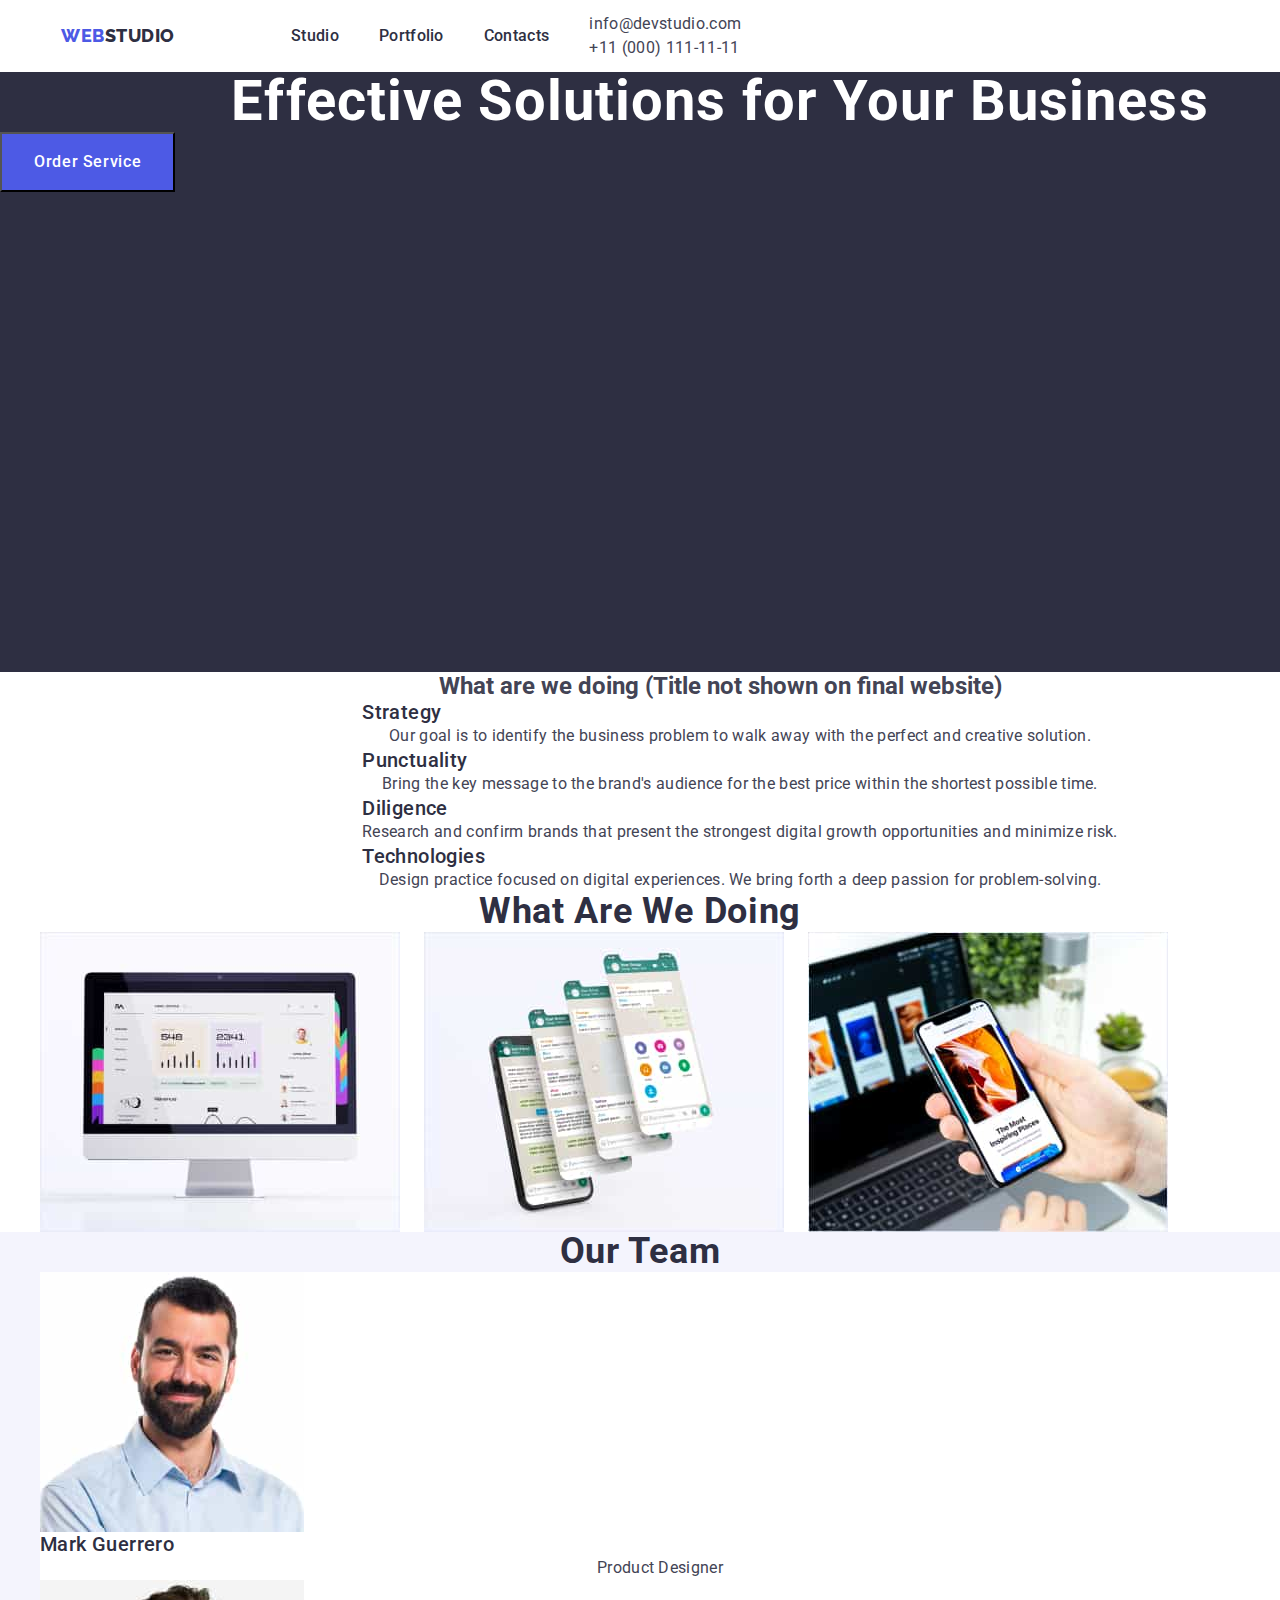
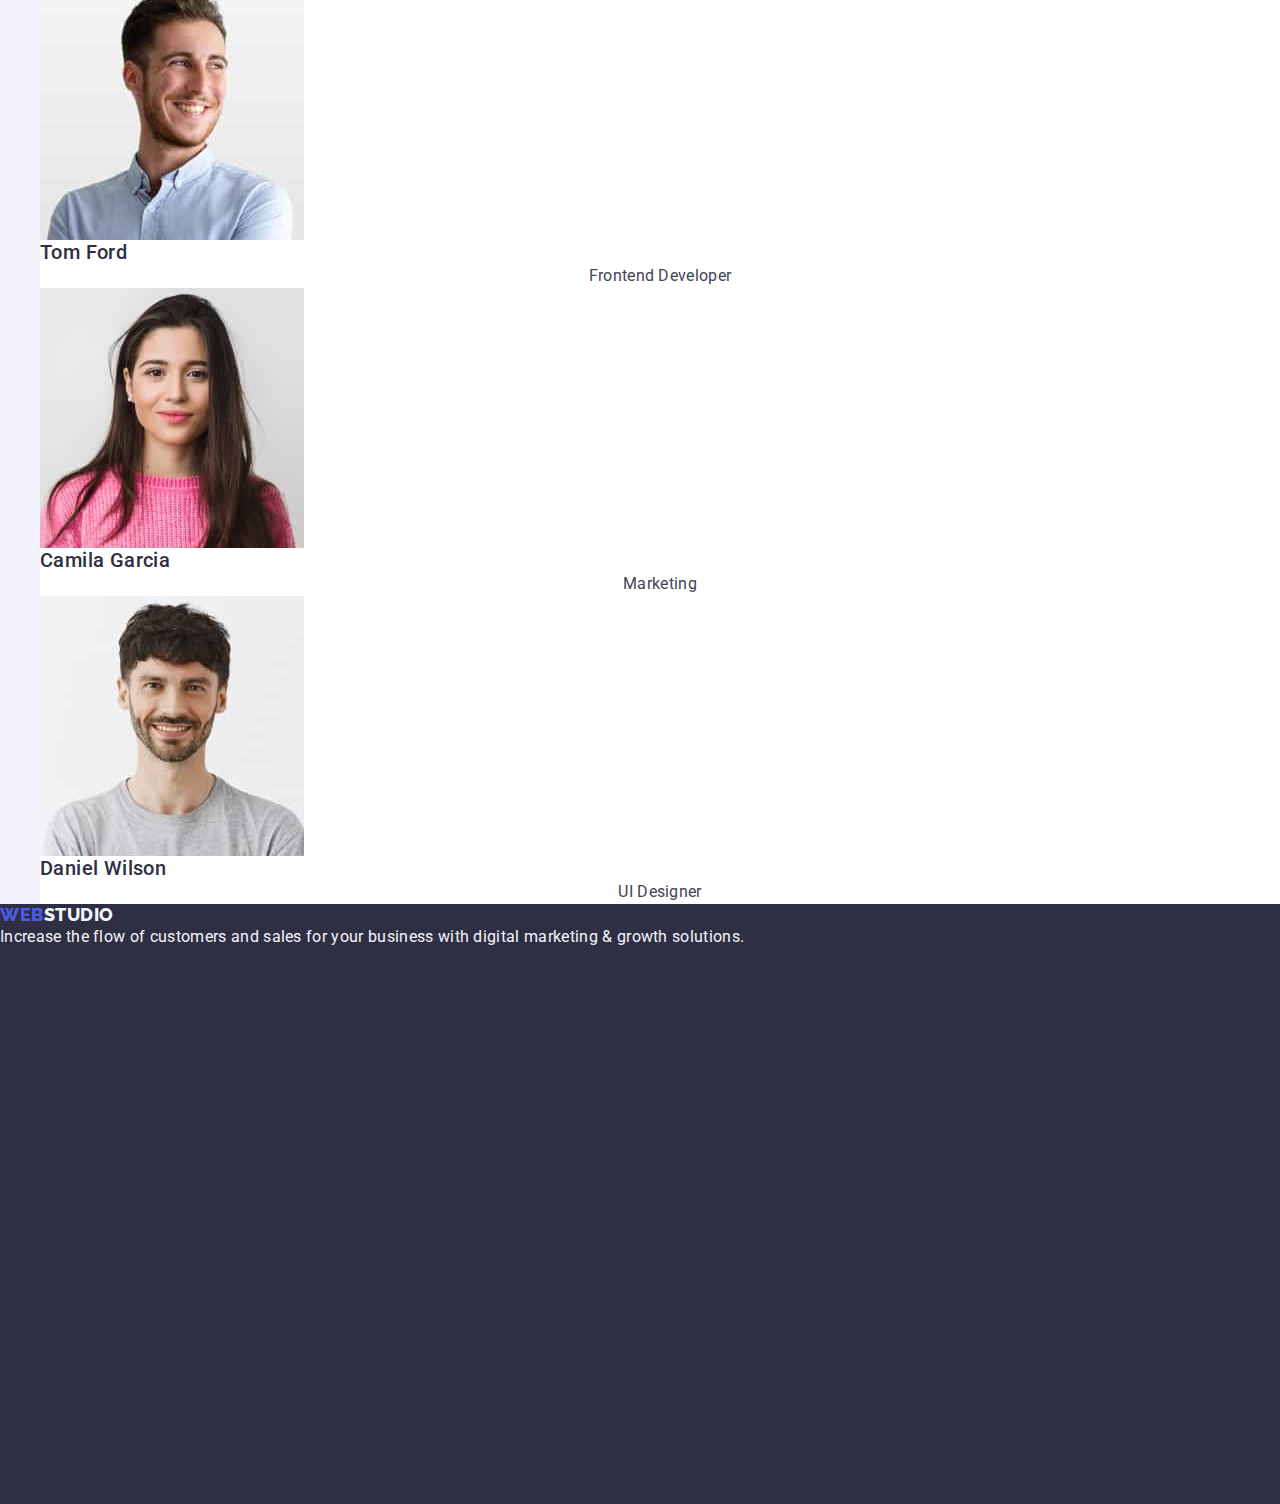
==== index.html @ 55b8918d "Var4" ====
<!DOCTYPE html>
<html lang="en">
  <head>
    <meta charset="UTF-8" />
    <meta name="viewport" content="width=device-width, initial-scale=1.0" />
    <link
      rel="stylesheet"
      href="https://cdnjs.cloudflare.com/ajax/libs/modern-normalize/2.0.0/modern-normalize.min.css"
      integrity="sha512-4xo8blKMVCiXpTaLzQSLSw3KFOVPWhm/TRtuPVc4WG6kUgjH6J03IBuG7JZPkcWMxJ5huwaBpOpnwYElP/m6wg=="
      crossorigin="anonymous"
      referrerpolicy="no-referrer"
    />
    <link rel="preconnect" href="https://fonts.googleapis.com" />
    <link rel="preconnect" href="https://fonts.gstatic.com" crossorigin />
    <link
      href="https://fonts.googleapis.com/css2?family=Raleway:wght@800&family=Roboto:wght@400;500&display=swap"
      rel="stylesheet"
    />
    <link rel="stylesheet" href="./css/styles.css" />
    <title>WebStudio</title>
  </head>

  <body>
    <!-- Header - Menu Nav-->
    <header class="header">
      <div class="nav-flex container">
        <nav class="list nav-header">
          <a href="" class="logo-first-colour link"
            >Web<span class="logo-second-colour-header">Studio</span>
          </a>
          <ul class="list menu-nav">
            <li>
              <a class="nav-header-ul link" href="./index.html">Studio</a>
            </li>
            <li>
              <a class="nav-header-ul link" href="./portfolio.html"
                >Portfolio</a
              >
            </li>
            <li><a class="nav-header-ul link" href="">Contacts</a></li>
          </ul>
        </nav>
        <address class="address">
          <ul class="list">
            <li>
              <a class="contacts link" href="mailto:info@devstudio.com"
                >info@devstudio.com</a
              >
            </li>
            <li>
              <a class="contacts link" href="tel:+110001111111"
                >+11 (000) 111-11-11</a
              >
            </li>
          </ul>
        </address>
      </div>
    </header>

    <!--Main-->
    <main>
      <!-- Section 1. Blue screen-->
      <section class="hero-section">
        <h1 class="hero-title">Effective Solutions for Your Business</h1>
        <button type="button" class="hero-button pointer">Order Service</button>
      </section>

      <!-- Section 2. Our strenghts-->
      <section class="our-strenghts-section">
        <h2 class>What are we doing (Title not shown on final website)</h2>
        <ul class="list">
          <li>
            <h3 class="images-title-index">Strategy</h3>
            <p class="images-text-index">
              Our goal is to identify the business problem to walk away with the
              perfect and creative solution.
            </p>
          </li>
          <li>
            <h3 class="images-title-index">Punctuality</h3>
            <p class="images-text-index">
              Bring the key message to the brand's audience for the best price
              within the shortest possible time.
            </p>
          </li>
          <li>
            <h3 class="images-title-index">Diligence</h3>
            <p class="images-text-index">
              Research and confirm brands that present the strongest digital
              growth opportunities and minimize risk.
            </p>
          </li>
          <li>
            <h3 class="images-title-index">Technologies</h3>
            <p class="images-text-index">
              Design practice focused on digital experiences. We bring forth a
              deep passion for problem-solving.
            </p>
          </li>
        </ul>
      </section>

      <!--Section 3. What are we doing -->
      <section>
        <h2 class="section-titles-index">What are we doing</h2>
        <ul class="list section-three-pictures">
          <li>
            <img
              src="./images/monitor.jpg"
              width="360"
              alt="Monitor"
              class="img"
            />
          </li>
          <li>
            <img
              src="./images/phone-screens.jpg"
              width="360"
              alt="Phone screens"
              class="img"
            />
          </li>
          <li>
            <img
              src="./images/phone-in-hand.jpg"
              width="360"
              alt="Computer & Phone in hand"
              class="img"
            />
          </li>
        </ul>
      </section>

      <!-- Section 4. Our Team-->
      <section class="section-four-background" id="Contacts">
        <h2 class="section-titles-index">Our Team</h2>
        <ul class="list section-four-pictures">
          <li class="section-four-pictures-background">
            <img
              src="./images/mark-guerrero.jpg"
              alt="Mark Guerrero foto"
              class="img"
            />
            <h3 class="images-title-index">Mark Guerrero</h3>
            <p class="images-text-index">Product Designer</p>
          </li>
          <li class="section-four-pictures-background">
            <img src="./images/tom-ford.jpg" alt="Tom Ford foto" class="img" />
            <h3 class="images-title-index">Tom Ford</h3>
            <p class="images-text-index">Frontend Developer</p>
          </li>
          <li class="section-four-pictures-background">
            <img
              src="./images/camila-garcia.jpg"
              alt="Camila Garcia foto"
              class="img"
            />
            <h3 class="images-title-index">Camila Garcia</h3>
            <p class="images-text-index">Marketing</p>
          </li>
          <li class="section-four-pictures-background">
            <img
              src="./images/daniel-wilson.jpg"
              alt="Daniel Wilson foto"
              class="img"
            />
            <h3 class="images-title-index">Daniel Wilson</h3>
            <p class="images-text-index">UI Designer</p>
          </li>
        </ul>
      </section>
    </main>
    <!--Footer-->
    <footer class="hero-section">
      <a class="logo-first-colour link" href="./index.html"
        >Web<span class="logo-second-colour-footer">Studio</span></a
      >
      <p class="footer-text">
        Increase the flow of customers and sales for your business with digital
        marketing & growth solutions.
      </p>
    </footer>
  </body>
</html>
---- css/styles.css ----
:root {
  --logo-blue-color: #4d5ae5;
  --logo-buttons-sectionfour-index-background-color: #f4f4fd;
  --text-site-colour: #2e2f42;
  --logo-titles-color: #2e2f42;
  --background-page-color: #ffffff;
  --address-text-color: #434455;
  --header-buttom-border: #e7e9fc;
}
/*settings for all elements*/

*,
*::before,
*::after {
  box-sizing: border-box;
}

* {
  margin: 0;
}

body {
  font-family: "Roboto", sans-serif;
  color: var(--address-text-color);
  background-color: var(--background-page-color);
}

/* CLASSES*/
/*Settings for Header */

.list {
  list-style: none;
}

.link {
  text-decoration: none;
}

.link:hover {
  color: #404bbf;
}
.link:focus {
  color: #404bbf;
}

.address {
  font-style: normal;
  display: flex;
  gap: 40px;
}

.nav-flex {
  display: flex;
  width: 1440px;
  height: 72px;
  align-items: center;
  justify-content: flex-start;
}

.cta {
}

.menu-nav {
  display: flex;
  gap: 40px;
}
.hero-section {
  background-color: var(--logo-titles-color);
  width: 1440px;
  height: 600px;
}

.hero-title {
  font-size: 56px;
  line-height: 1.07;
  text-align: center;
  letter-spacing: 1.12px;
  color: var(--background-page-color);
}

.hero-button {
  background-color: var(--logo-blue-color);
  padding: 16px 32px;
  font-weight: 500;
  font-size: 16px;
  line-height: 1.5;
  letter-spacing: 0.04em;
  color: var(--background-page-color);
  font-family: "Roboto", sans-serif;
}

.hero-button:hover,
.hero-button:focus {
  background-color: #404bbf;
}

/*.logo-first-color*/
.logo-first-colour {
  font-weight: 800;
  font-size: 18px;
  line-height: 1.17;
  letter-spacing: 0.54px;
  color: var(--logo-blue-color);
  font-family: "Raleway", sans-serif;
  text-transform: uppercase;
  margin-right: 76px;
}

.logo-second-colour-header {
  color: var(--logo-titles-color);
  font-size: 18px;
  font-style: "Raleway", sans-serif;
  line-height: 1.17;
  letter-spacing: 0.54px;
  text-transform: uppercase;
  font-weight: 800px;
  font-family: "Raleway", sans-serif;
}

.logo-second-colour-footer {
  color: var(--logo-buttons-sectionfour-index-background-color);
  font-size: 18px;
  font-style: "Raleway", sans-serif;
  line-height: 1.17;
  letter-spacing: 0.54px;
  text-transform: uppercase;
  font-weight: 800px;
}

.our-strenghts-section {
  display: flex;
  width: 1440px;
  height: 3200;
  flex-direction: column;
  justify-content: space-around;
  align-items: center;
}

.section-three-pictures {
  display: flex;
  gap: 24px;
}

.section-four-pictures {
  display: flex;
  flex-direction: column;
  justify-content: center;
}
/*Classes common to ALL the pages*/

.img {
  display: block;
}

.images-text {
  color: var(--address-text-color);
  font-size: 16px;
  font-style: normal;
  font-weight: 400;
  line-height: 1.5;
  letter-spacing: 0.32px;
}

.header {
  border-bottom: var(--header-buttom-border);
}

.container {
  width: 1158px;
  margin: 0 auto;
  padding: 0.15px;
}

.nav-header {
  display: flex;
  align-items: center;
}

.nav-header-ul {
  font-weight: 500;
  font-size: 16px;
  line-height: 1.5;
  letter-spacing: 0.32px;
  color: var(--logo-titles-color);
  text-decoration: none;
  padding: 24px 0 24px 0;
}

.nav-header:hover {
  color: #404bbf;
}
.nav-header:focus {
  color: #404bbf;
}

/* Classes for Body */

.contacts {
  color: var(--address-text-color);
  font-size: 16px;
  font-style: normal;
  line-height: 1.5;
  letter-spacing: 0.32px;
}

.buttons-nav:hover {
  background-color: #404bbf;
  border: none;
  color: #ffffffff;
}

.buttons-nav:focus {
  background-color: #404bbf;
  border: none;
  color: #ffffffff;
}
.pointer {
  cursor: pointer;
}

.buttons-text {
  color: var(--logo-blue-color);
  border: none;
  font-weight: 500;
  font-size: 16px;
  line-height: 1.5;
  letter-spacing: 0.64px;
  font-family: "Roboto", sans-serif;
  background-color: var(--logo-buttons-sectionfour-index-background-color);
}

/* Classes for INDEX page*/
.section-four-background {
  background-color: var(--logo-buttons-sectionfour-index-background-color);
}

.section-four-pictures-background {
  background-color: #ffffffff;
}
.images-title-index {
  font-weight: 500;
  font-size: 20px;
  line-height: 1.2;
  letter-spacing: 0.4px;
  color: var(--logo-titles-color);
  font-style: normal;
  background-color: #ffffffff;
}

.images-text-index {
  text-align: center;
  font-size: 16px;
  font-style: normal;
  font-weight: 400;
  line-height: 1.5;
  letter-spacing: 0.32px;
  color: var(--address-text-color);
}

.section-titles-index {
  font-size: 36px;
  line-height: 1.11;
  text-align: center;
  letter-spacing: 0.72px;
  text-transform: capitalize;
  color: var(--logo-titles-color);
}

/* Classes for PORTFOLIO Page */

.images-title-portfolio {
  font-weight: 500;
  font-size: 20px;
  line-height: 1.2;
  letter-spacing: 0.4px;
  color: var(--logo-titles-color);
  text-align: center;
  font-style: normal;
}

.footer-text {
  color: #f4f4fd;
  font-size: 16px;
  font-style: normal;
  font-weight: 400;
  line-height: 1.5;
  letter-spacing: 0.32px;
}
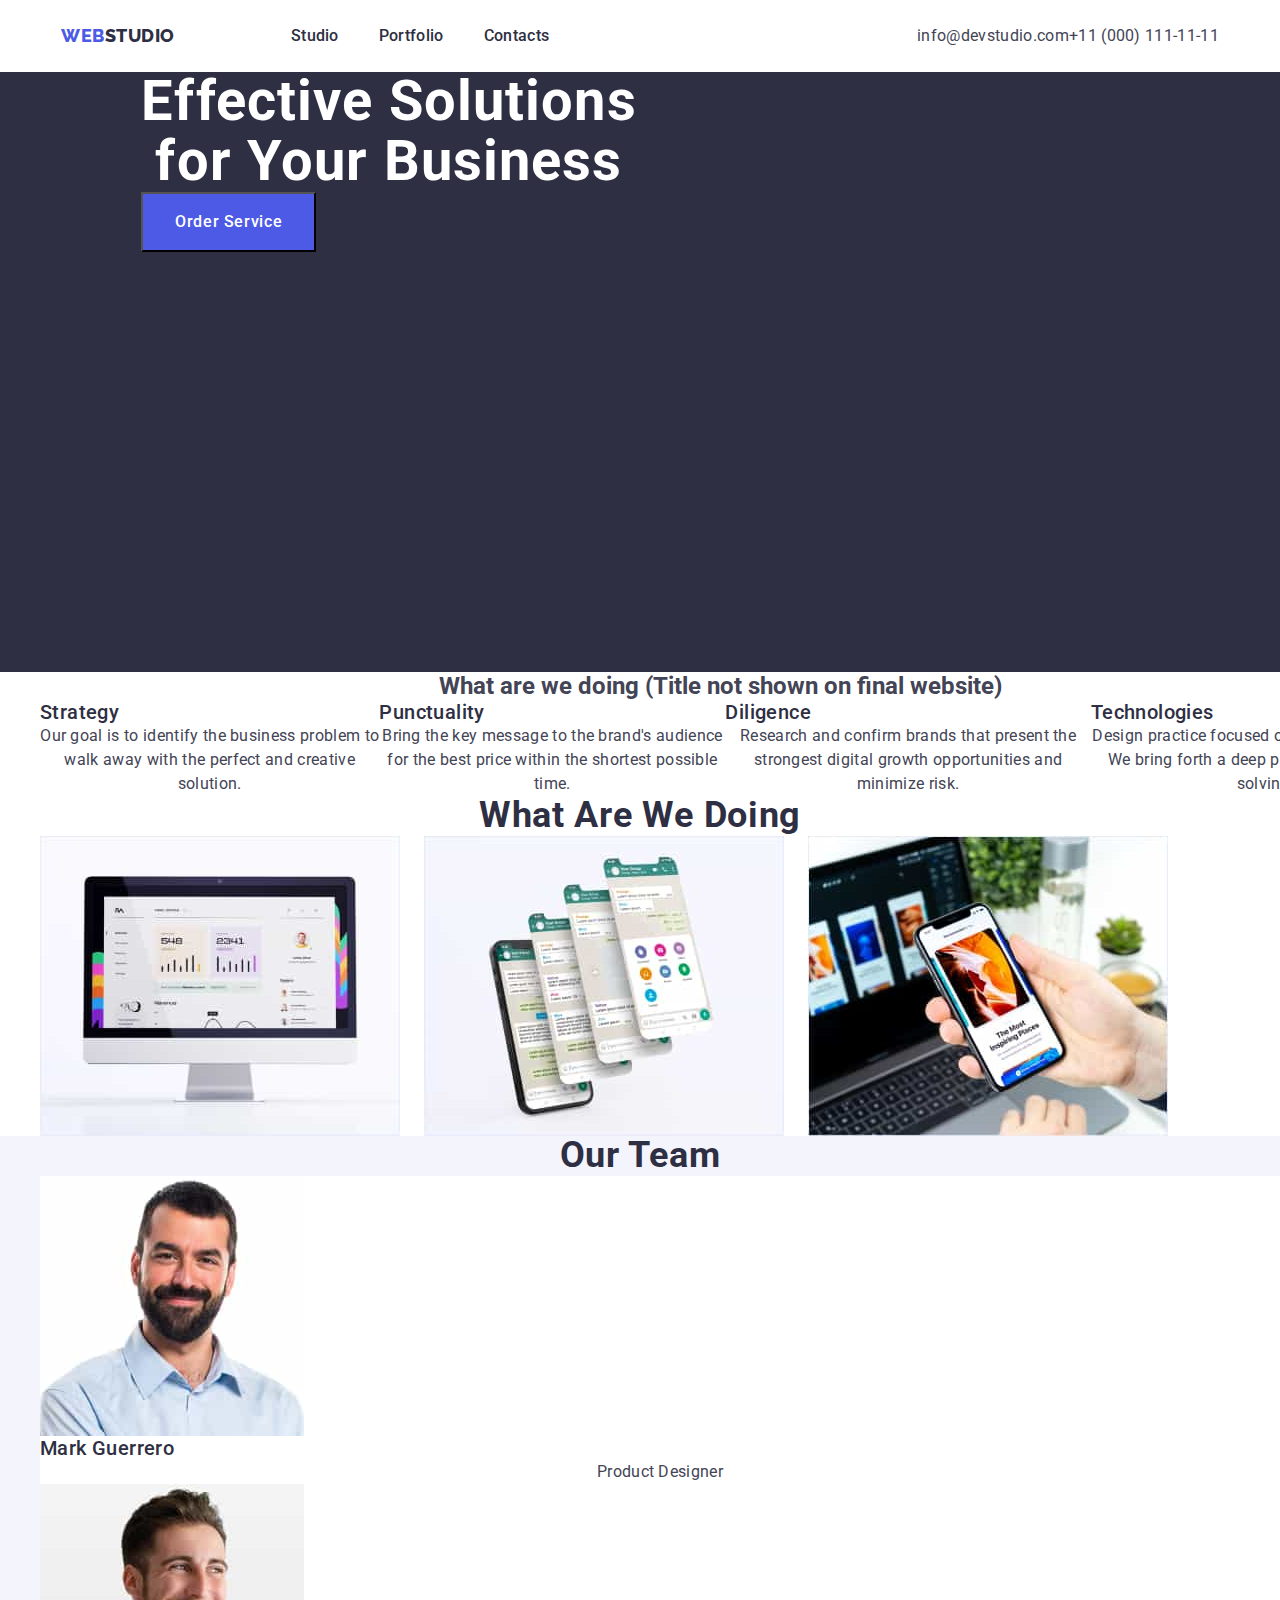
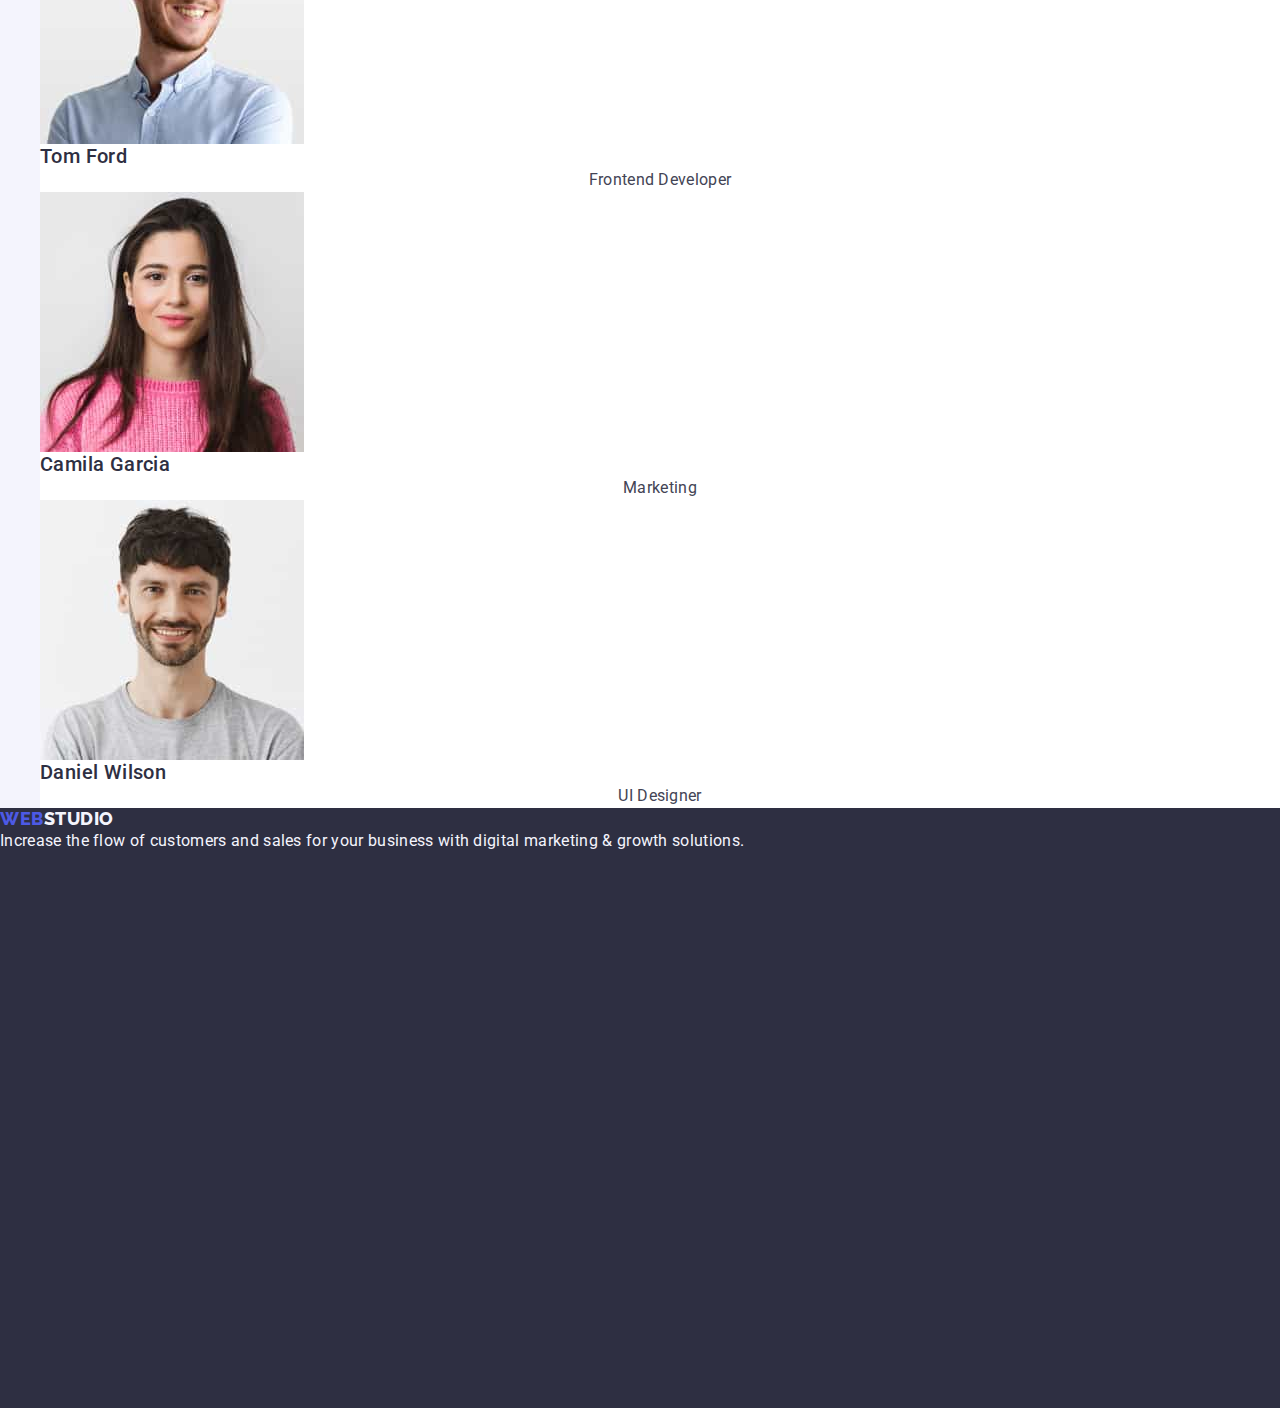
==== commit bf9f9e10: "Var5" ====
--- a/index.html
+++ b/index.html
@@ -61,8 +61,12 @@
     <main>
       <!-- Section 1. Blue screen-->
       <section class="hero-section">
-        <h1 class="hero-title">Effective Solutions for Your Business</h1>
-        <button type="button" class="hero-button pointer">Order Service</button>
+        <div class="container">
+          <h1 class="hero-title">Effective Solutions for Your Business</h1>
+          <button type="button" class="hero-button pointer">
+            Order Service
+          </button>
+        </div>
       </section>
 
       <!-- Section 2. Our strenghts-->
--- a/css/styles.css
+++ b/css/styles.css
@@ -30,6 +30,7 @@
 
 .list {
   list-style: none;
+  display: flex;
 }
 
 .link {
@@ -54,7 +55,7 @@
   width: 1440px;
   height: 72px;
   align-items: center;
-  justify-content: flex-start;
+  justify-content: space-between;
 }
 
 .cta {
@@ -76,6 +77,7 @@
   text-align: center;
   letter-spacing: 1.12px;
   color: var(--background-page-color);
+  width: 496px;
 }
 
 .hero-button {
@@ -87,6 +89,8 @@
   letter-spacing: 0.04em;
   color: var(--background-page-color);
   font-family: "Roboto", sans-serif;
+  align-items: flex-start;
+  gap: 10px;
 }
 
 .hero-button:hover,
@@ -163,12 +167,13 @@
 
 .header {
   border-bottom: var(--header-buttom-border);
+  border-bottom: 1px;
 }
 
 .container {
   width: 1158px;
   margin: 0 auto;
-  padding: 0.15px;
+  padding: 0 15px 0 15px 0 15px;
 }
 
 .nav-header {
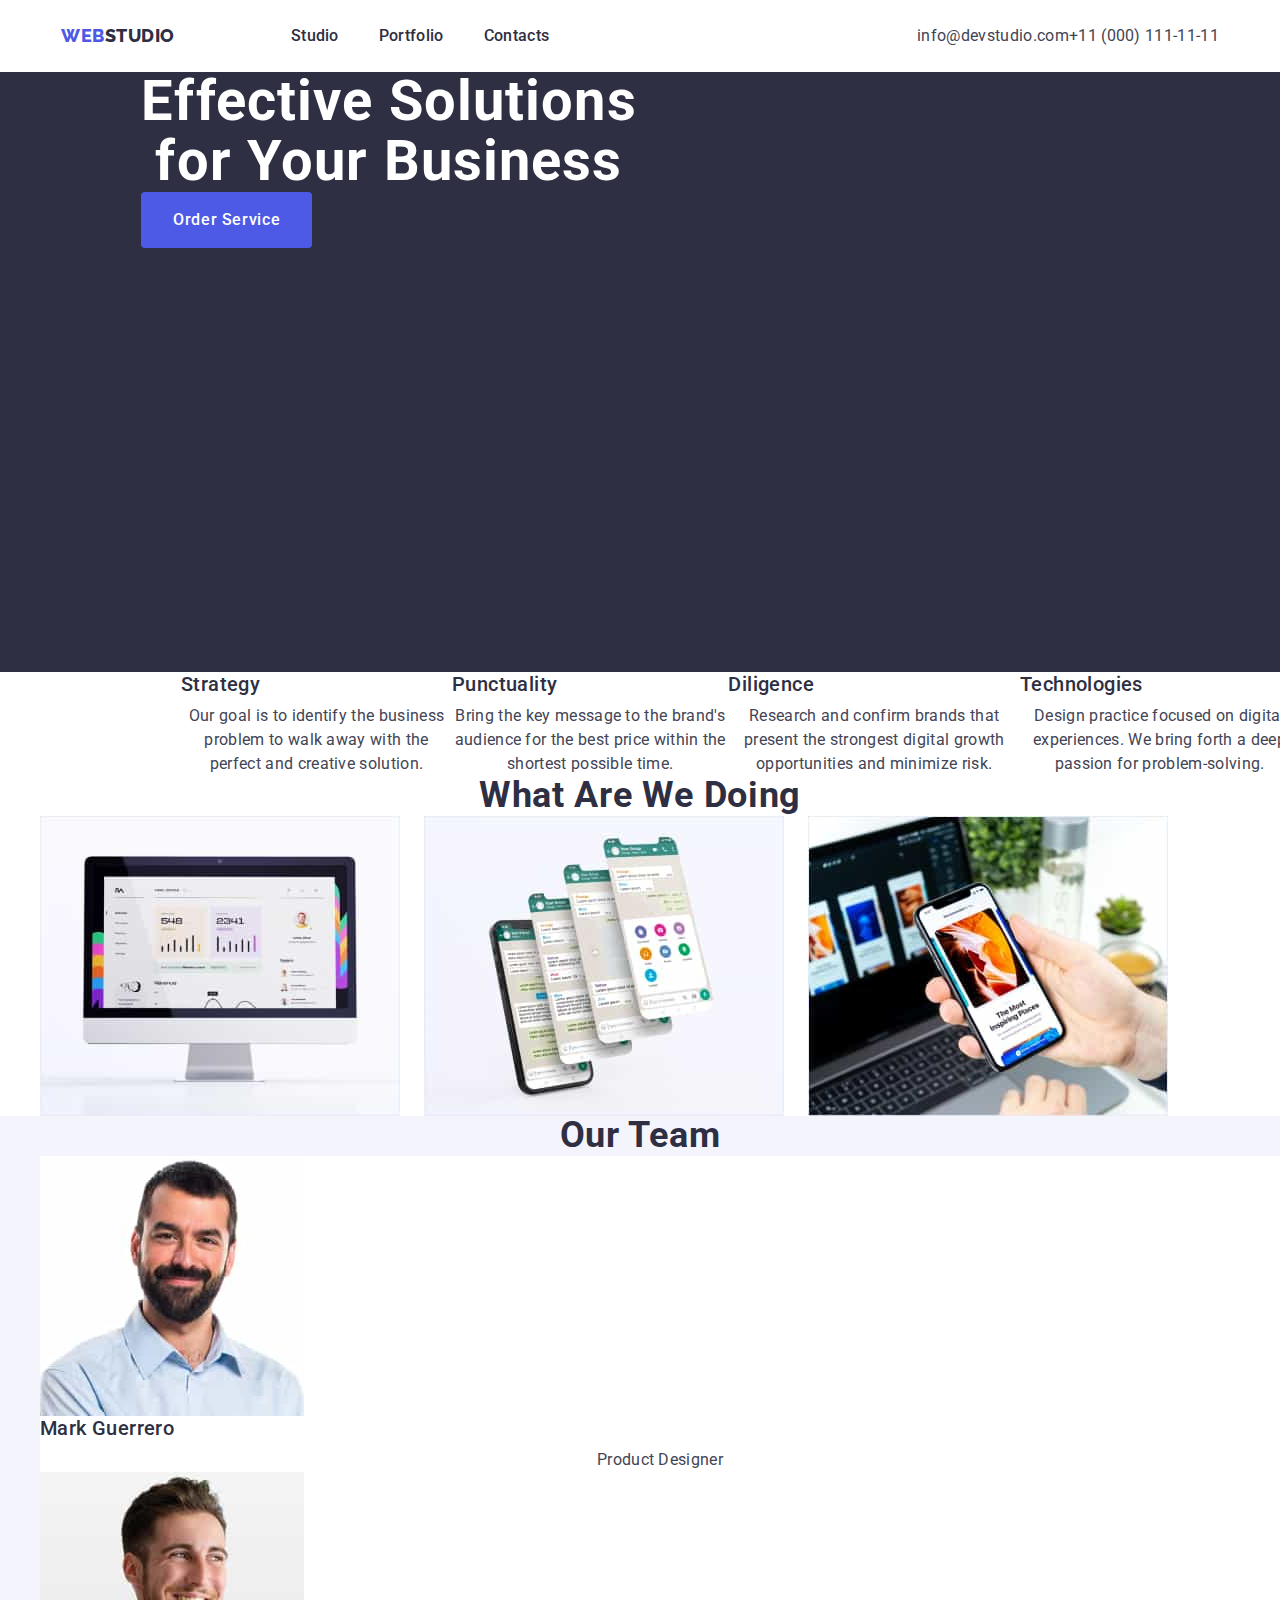
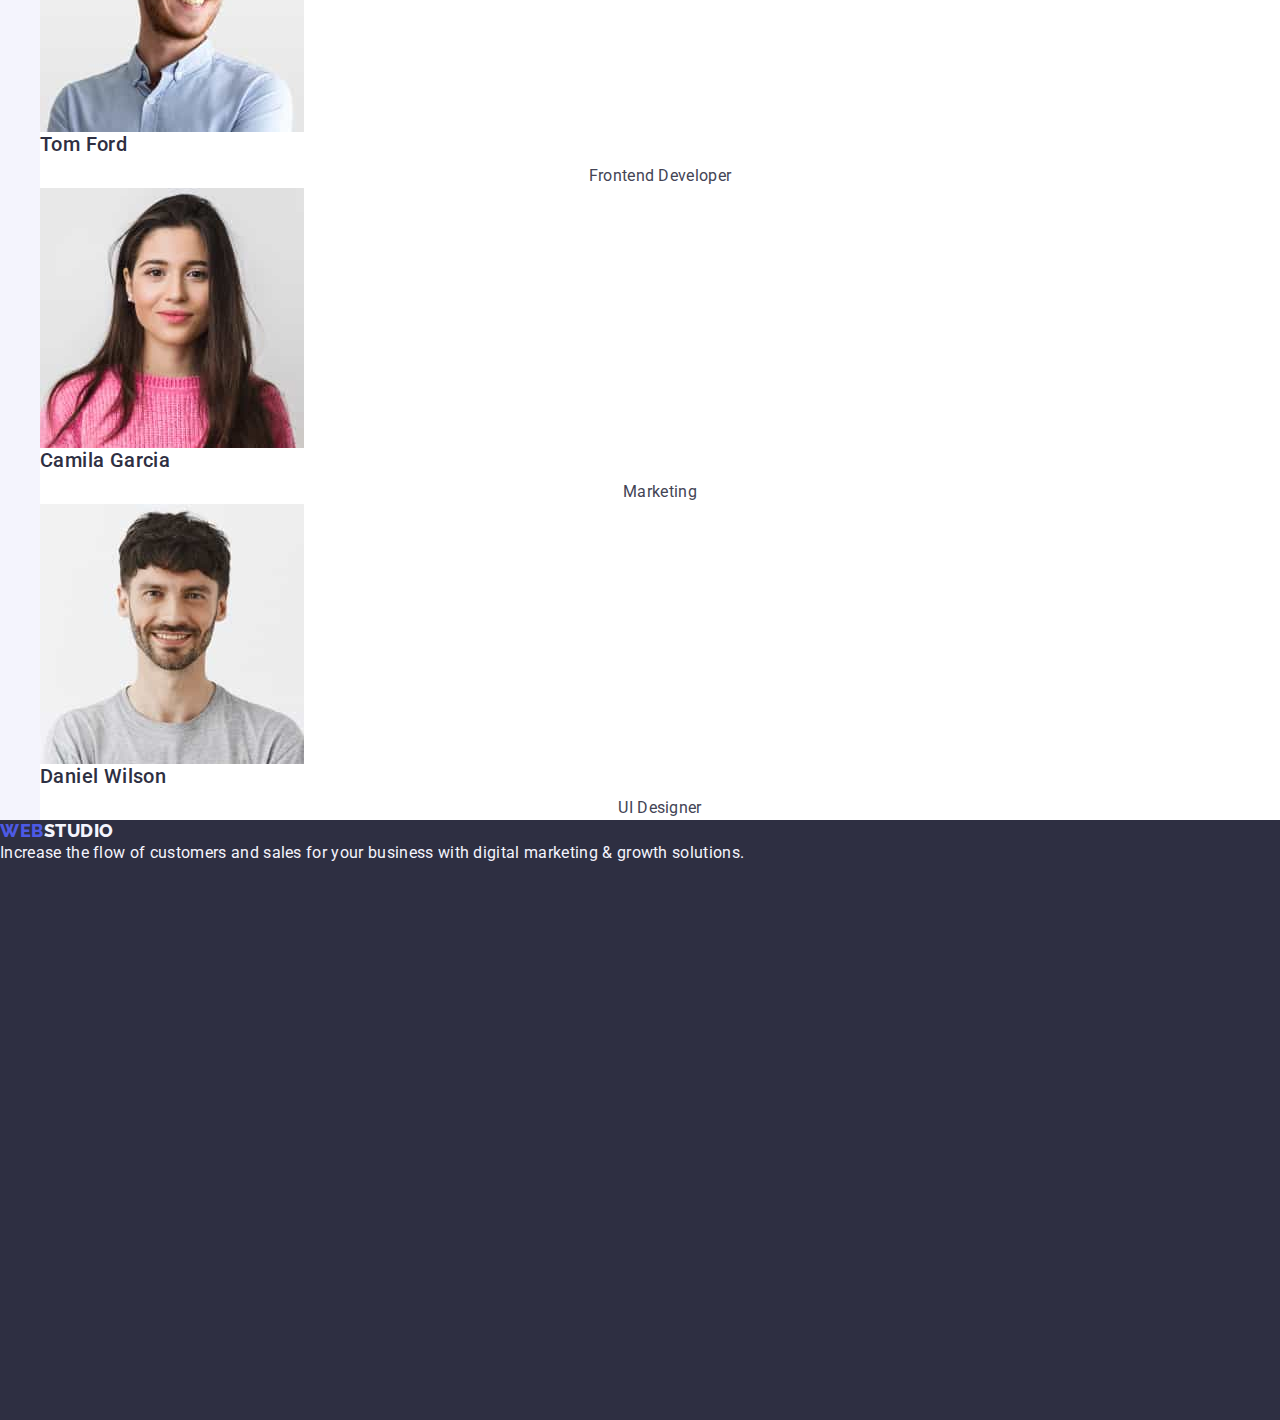
==== commit 5a9a9e0d: "Var7" ====
--- a/index.html
+++ b/index.html
@@ -59,7 +59,7 @@
 
     <!--Main-->
     <main>
-      <!-- Section 1. Blue screen-->
+      <!-- Section 1. Blue screen (HERO section)-->
       <section class="hero-section">
         <div class="container">
           <h1 class="hero-title">Effective Solutions for Your Business</h1>
@@ -71,37 +71,39 @@
 
       <!-- Section 2. Our strenghts-->
       <section class="our-strenghts-section">
-        <h2 class>What are we doing (Title not shown on final website)</h2>
-        <ul class="list">
-          <li>
-            <h3 class="images-title-index">Strategy</h3>
-            <p class="images-text-index">
-              Our goal is to identify the business problem to walk away with the
-              perfect and creative solution.
-            </p>
-          </li>
-          <li>
-            <h3 class="images-title-index">Punctuality</h3>
-            <p class="images-text-index">
-              Bring the key message to the brand's audience for the best price
-              within the shortest possible time.
-            </p>
-          </li>
-          <li>
-            <h3 class="images-title-index">Diligence</h3>
-            <p class="images-text-index">
-              Research and confirm brands that present the strongest digital
-              growth opportunities and minimize risk.
-            </p>
-          </li>
-          <li>
-            <h3 class="images-title-index">Technologies</h3>
-            <p class="images-text-index">
-              Design practice focused on digital experiences. We bring forth a
-              deep passion for problem-solving.
-            </p>
-          </li>
-        </ul>
+        <div class="container">
+          <h2 hidden>What are we doing (Title not shown on final website)</h2>
+          <ul class="list">
+            <li class="section-two-list">
+              <h3 class="images-title-index">Strategy</h3>
+              <p class="images-text-index">
+                Our goal is to identify the business problem to walk away with
+                the perfect and creative solution.
+              </p>
+            </li>
+            <li class="section-two-list">
+              <h3 class="images-title-index">Punctuality</h3>
+              <p class="images-text-index">
+                Bring the key message to the brand's audience for the best price
+                within the shortest possible time.
+              </p>
+            </li>
+            <li class="section-two-list">
+              <h3 class="images-title-index">Diligence</h3>
+              <p class="images-text-index">
+                Research and confirm brands that present the strongest digital
+                growth opportunities and minimize risk.
+              </p>
+            </li>
+            <li class="section-two-list">
+              <h3 class="images-title-index">Technologies</h3>
+              <p class="images-text-index">
+                Design practice focused on digital experiences. We bring forth a
+                deep passion for problem-solving.
+              </p>
+            </li>
+          </ul>
+        </div>
       </section>
 
       <!--Section 3. What are we doing -->
--- a/css/styles.css
+++ b/css/styles.css
@@ -77,7 +77,7 @@
   text-align: center;
   letter-spacing: 1.12px;
   color: var(--background-page-color);
-  width: 496px;
+  max-width: 496px;
 }
 
 .hero-button {
@@ -91,6 +91,11 @@
   font-family: "Roboto", sans-serif;
   align-items: flex-start;
   gap: 10px;
+  display: block;
+  min-width: 169px;
+  height: 56px;
+  border: none;
+  border-radius: 4px;
 }
 
 .hero-button:hover,
@@ -133,11 +138,17 @@
 
 .our-strenghts-section {
   display: flex;
-  width: 1440px;
-  height: 3200;
   flex-direction: column;
   justify-content: space-around;
   align-items: center;
+  width: 1440px;
+  height: 3200;
+  padding: 12opx 0 120px;
+  gap: 24px;
+}
+
+.section-two-list {
+  width: calc((100%-24px * 3) / 4);
 }
 
 .section-three-pictures {
@@ -250,6 +261,7 @@
   color: var(--logo-titles-color);
   font-style: normal;
   background-color: #ffffffff;
+  margin-bottom: 8px;
 }
 
 .images-text-index {
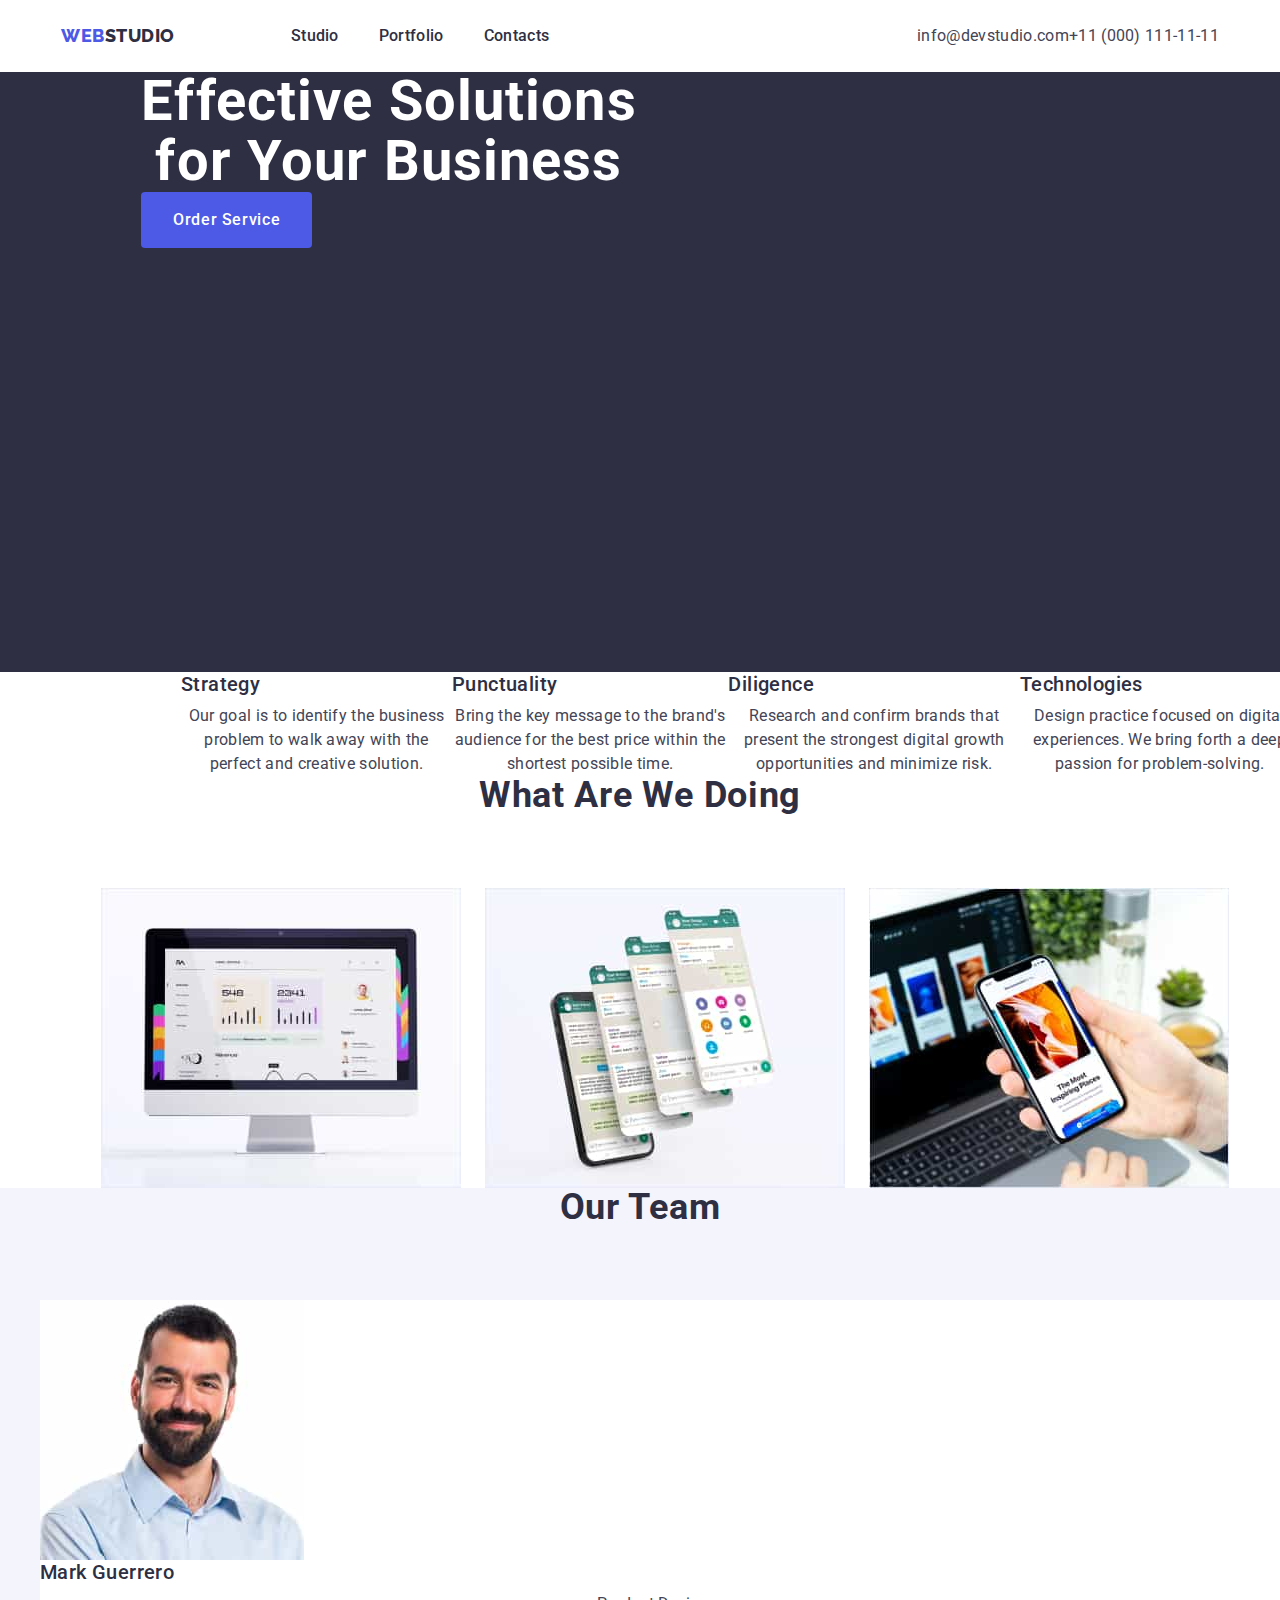
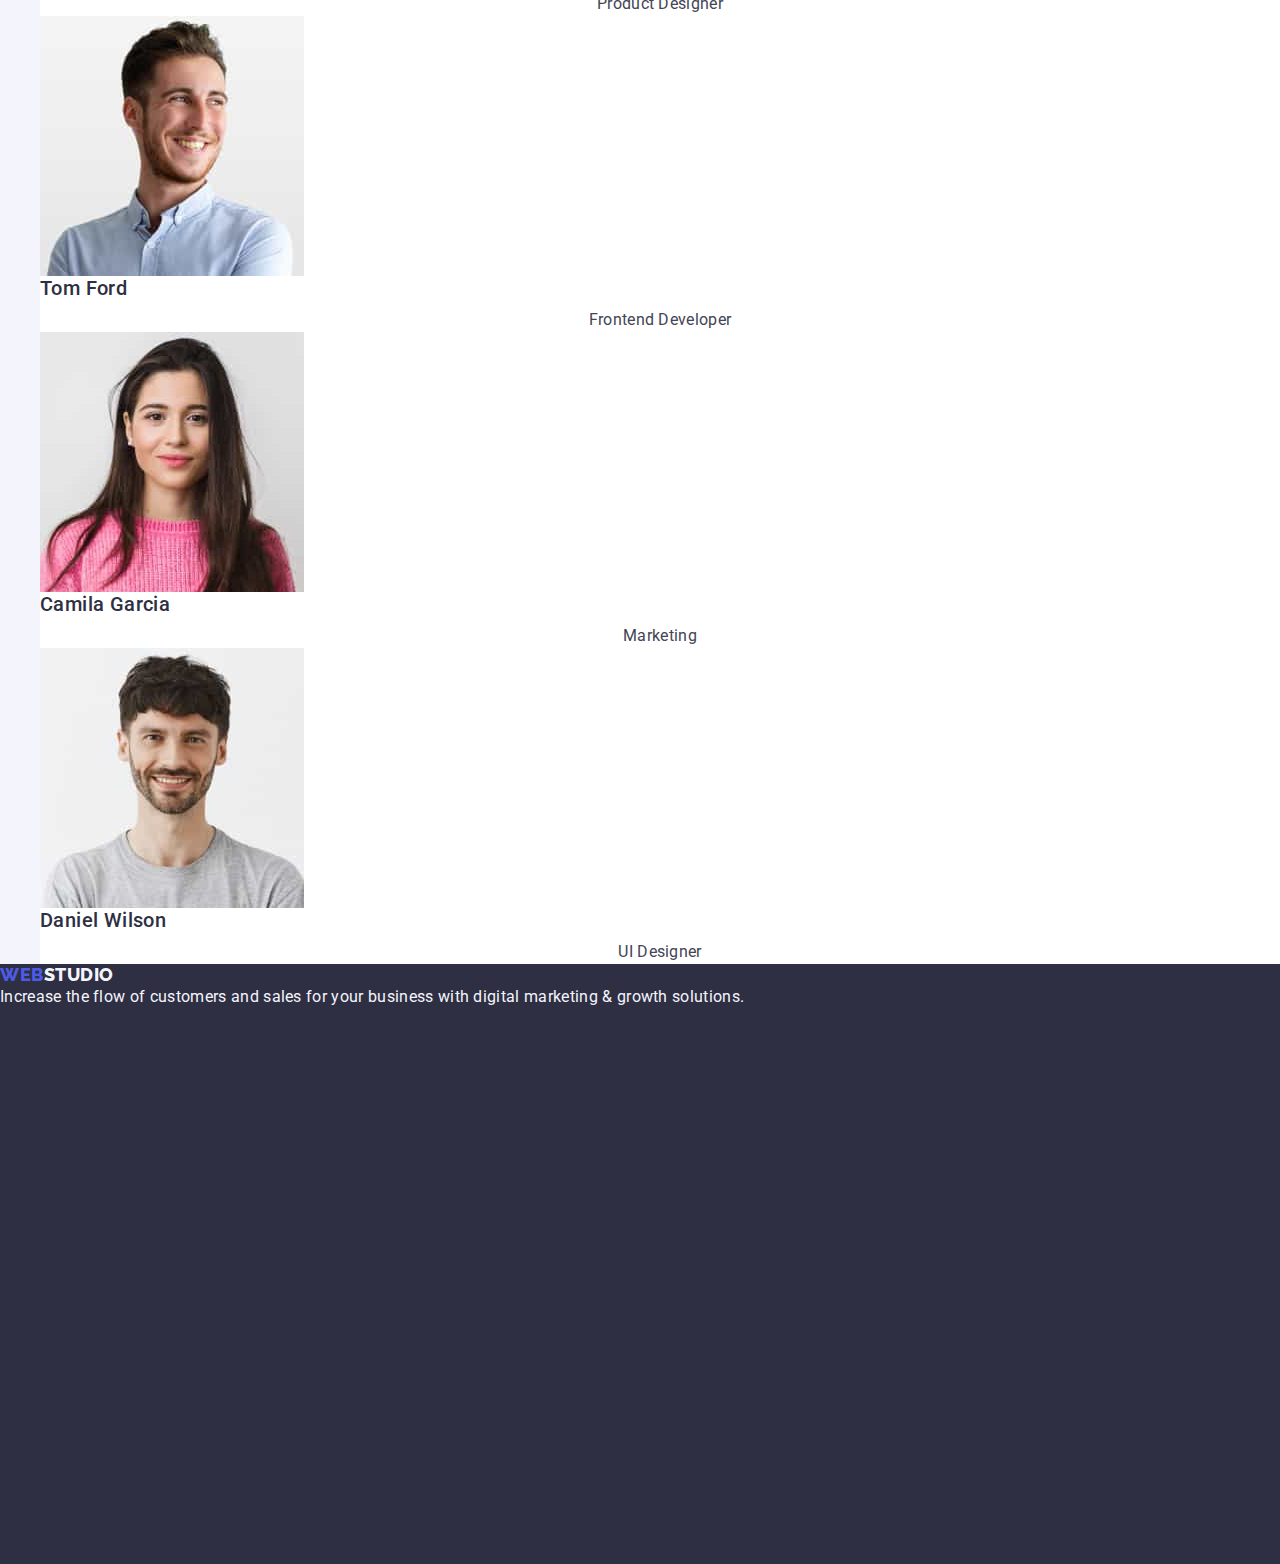
==== commit dbf094b8: "Var8" ====
--- a/index.html
+++ b/index.html
@@ -108,33 +108,35 @@
 
       <!--Section 3. What are we doing -->
       <section>
-        <h2 class="section-titles-index">What are we doing</h2>
-        <ul class="list section-three-pictures">
-          <li>
-            <img
-              src="./images/monitor.jpg"
-              width="360"
-              alt="Monitor"
-              class="img"
-            />
-          </li>
-          <li>
-            <img
-              src="./images/phone-screens.jpg"
-              width="360"
-              alt="Phone screens"
-              class="img"
-            />
-          </li>
-          <li>
-            <img
-              src="./images/phone-in-hand.jpg"
-              width="360"
-              alt="Computer & Phone in hand"
-              class="img"
-            />
-          </li>
-        </ul>
+        <div class="container">
+          <h2 class="section-titles-index">What are we doing</h2>
+          <ul class="list section-three-pictures">
+            <li class="section-three-list">
+              <img
+                src="./images/monitor.jpg"
+                width="360"
+                alt="Monitor"
+                class="img"
+              />
+            </li>
+            <li class="section-three-list">
+              <img
+                src="./images/phone-screens.jpg"
+                width="360"
+                alt="Phone screens"
+                class="img"
+              />
+            </li>
+            <li class="section-three-list">
+              <img
+                src="./images/phone-in-hand.jpg"
+                width="360"
+                alt="Computer & Phone in hand"
+                class="img"
+              />
+            </li>
+          </ul>
+        </div>
       </section>
 
       <!-- Section 4. Our Team-->
--- a/css/styles.css
+++ b/css/styles.css
@@ -149,11 +149,19 @@
 
 .section-two-list {
   width: calc((100%-24px * 3) / 4);
-}
-
+  gap: 24px;
+}
+
+.section-three {
+  padding-bottom: 120px;
+}
 .section-three-pictures {
   display: flex;
   gap: 24px;
+}
+
+.section-three-list {
+  width: calc((100%-48px) / 3);
 }
 
 .section-four-pictures {
@@ -281,6 +289,7 @@
   letter-spacing: 0.72px;
   text-transform: capitalize;
   color: var(--logo-titles-color);
+  margin-bottom: 72px;
 }
 
 /* Classes for PORTFOLIO Page */
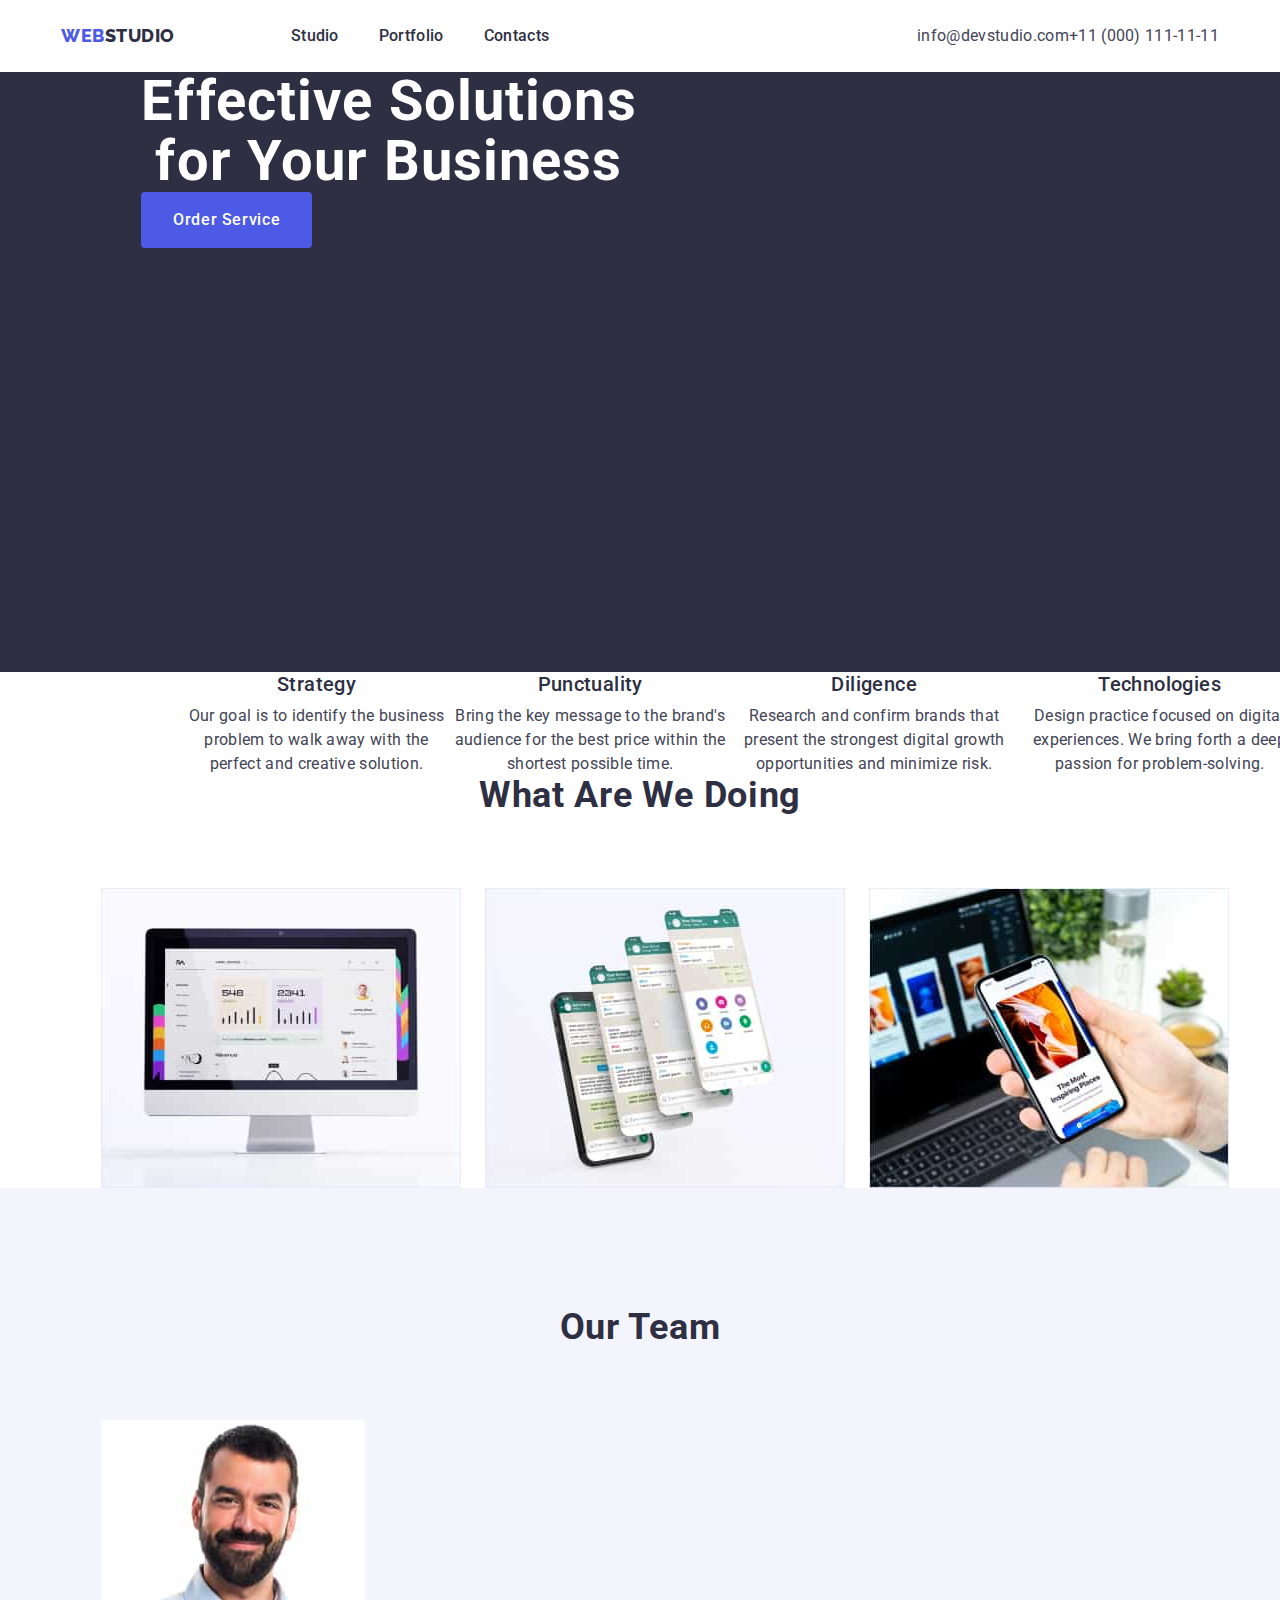
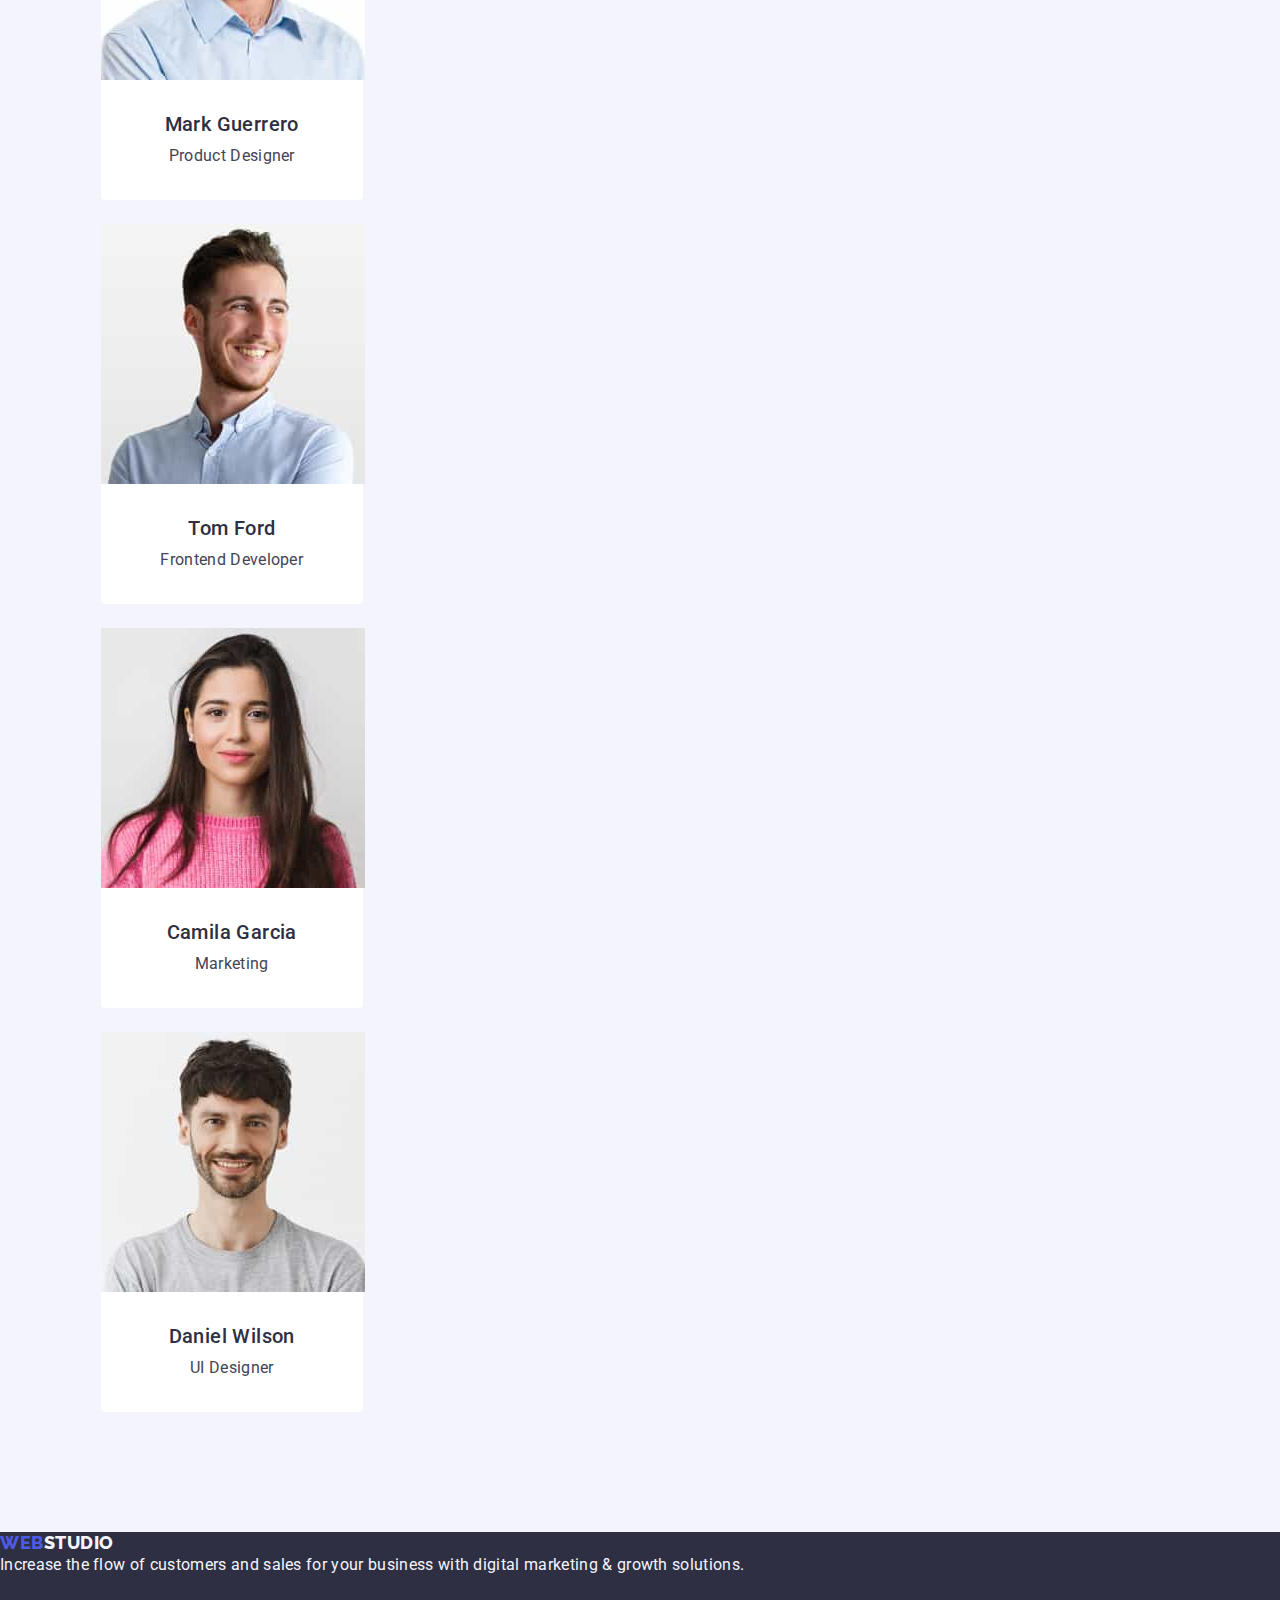
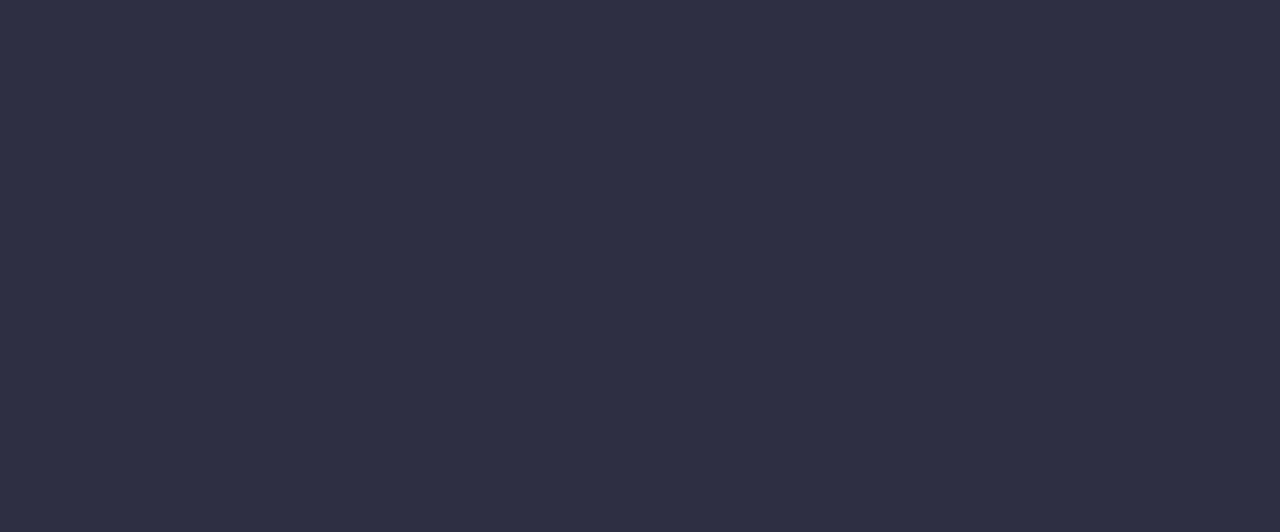
==== commit a4eeacef: "Var9" ====
--- a/index.html
+++ b/index.html
@@ -141,41 +141,55 @@
 
       <!-- Section 4. Our Team-->
       <section class="section-four-background" id="Contacts">
-        <h2 class="section-titles-index">Our Team</h2>
-        <ul class="list section-four-pictures">
-          <li class="section-four-pictures-background">
-            <img
-              src="./images/mark-guerrero.jpg"
-              alt="Mark Guerrero foto"
-              class="img"
-            />
-            <h3 class="images-title-index">Mark Guerrero</h3>
-            <p class="images-text-index">Product Designer</p>
-          </li>
-          <li class="section-four-pictures-background">
-            <img src="./images/tom-ford.jpg" alt="Tom Ford foto" class="img" />
-            <h3 class="images-title-index">Tom Ford</h3>
-            <p class="images-text-index">Frontend Developer</p>
-          </li>
-          <li class="section-four-pictures-background">
-            <img
-              src="./images/camila-garcia.jpg"
-              alt="Camila Garcia foto"
-              class="img"
-            />
-            <h3 class="images-title-index">Camila Garcia</h3>
-            <p class="images-text-index">Marketing</p>
-          </li>
-          <li class="section-four-pictures-background">
-            <img
-              src="./images/daniel-wilson.jpg"
-              alt="Daniel Wilson foto"
-              class="img"
-            />
-            <h3 class="images-title-index">Daniel Wilson</h3>
-            <p class="images-text-index">UI Designer</p>
-          </li>
-        </ul>
+        <div class="container">
+          <h2 class="section-titles-index">Our Team</h2>
+          <ul class="list section-four-pictures">
+            <li class="section-four-pictures-background">
+              <img
+                src="./images/mark-guerrero.jpg"
+                alt="Mark Guerrero foto"
+                class="img"
+              />
+              <div class="section-four-pictures-padding">
+                <h3 class="images-title-index">Mark Guerrero</h3>
+                <p class="images-text-index">Product Designer</p>
+              </div>
+            </li>
+            <li class="section-four-pictures-background">
+              <img
+                src="./images/tom-ford.jpg"
+                alt="Tom Ford foto"
+                class="img"
+              />
+              <div class="section-four-pictures-padding">
+                <h3 class="images-title-index">Tom Ford</h3>
+                <p class="images-text-index">Frontend Developer</p>
+              </div>
+            </li>
+            <li class="section-four-pictures-background">
+              <img
+                src="./images/camila-garcia.jpg"
+                alt="Camila Garcia foto"
+                class="img"
+              />
+              <div class="section-four-pictures-padding">
+                <h3 class="images-title-index">Camila Garcia</h3>
+                <p class="images-text-index">Marketing</p>
+              </div>
+            </li>
+            <li class="section-four-pictures-background">
+              <img
+                src="./images/daniel-wilson.jpg"
+                alt="Daniel Wilson foto"
+                class="img"
+              />
+              <div class="section-four-pictures-padding">
+                <h3 class="images-title-index">Daniel Wilson</h3>
+                <p class="images-text-index">UI Designer</p>
+              </div>
+            </li>
+          </ul>
+        </div>
       </section>
     </main>
     <!--Footer-->
--- a/css/styles.css
+++ b/css/styles.css
@@ -168,6 +168,7 @@
   display: flex;
   flex-direction: column;
   justify-content: center;
+  gap: 24px;
 }
 /*Classes common to ALL the pages*/
 
@@ -256,11 +257,19 @@
 /* Classes for INDEX page*/
 .section-four-background {
   background-color: var(--logo-buttons-sectionfour-index-background-color);
+  padding: 120px 0;
 }
 
 .section-four-pictures-background {
   background-color: #ffffffff;
-}
+  width: calc((100% - 72px) / 4);
+  border-radius: 0px 0px 4px 4px;
+}
+
+.section-four-pictures-padding {
+  padding: 32px 0;
+}
+
 .images-title-index {
   font-weight: 500;
   font-size: 20px;
@@ -270,6 +279,7 @@
   font-style: normal;
   background-color: #ffffffff;
   margin-bottom: 8px;
+  text-align: center;
 }
 
 .images-text-index {
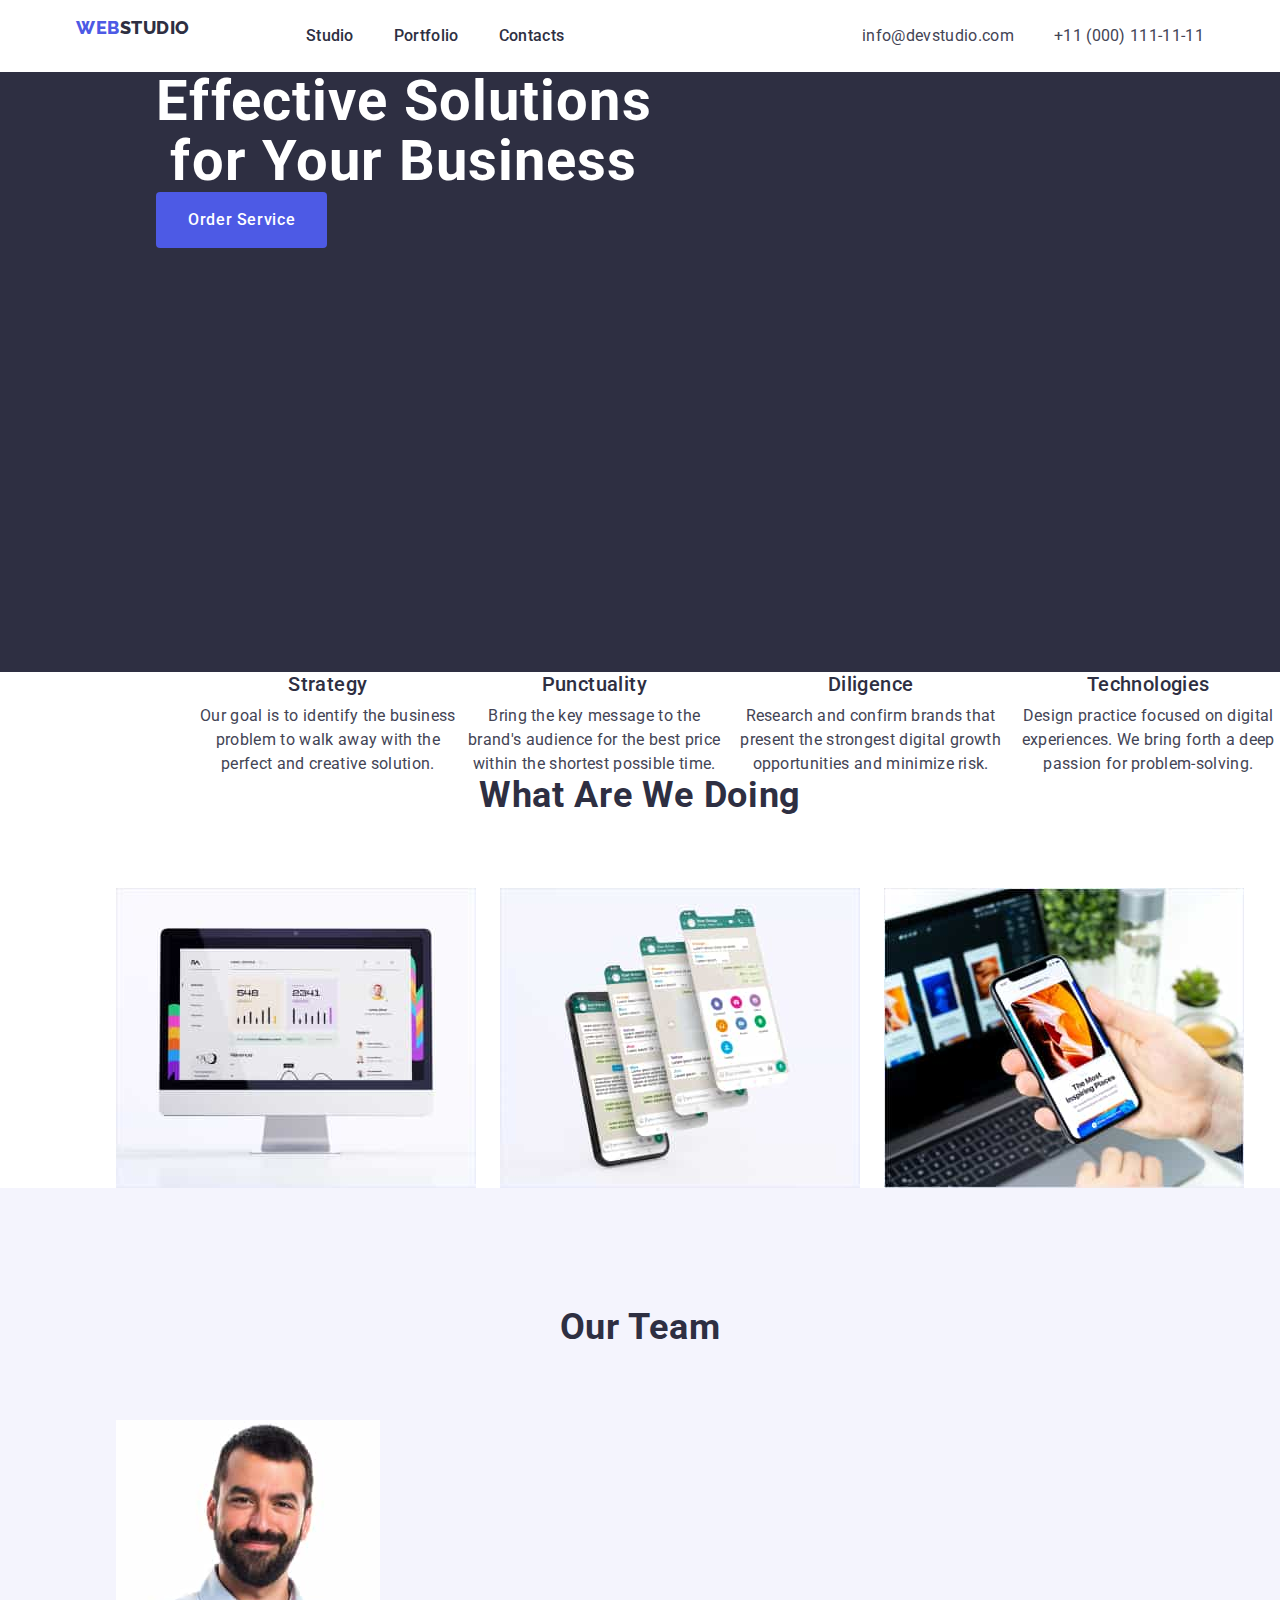
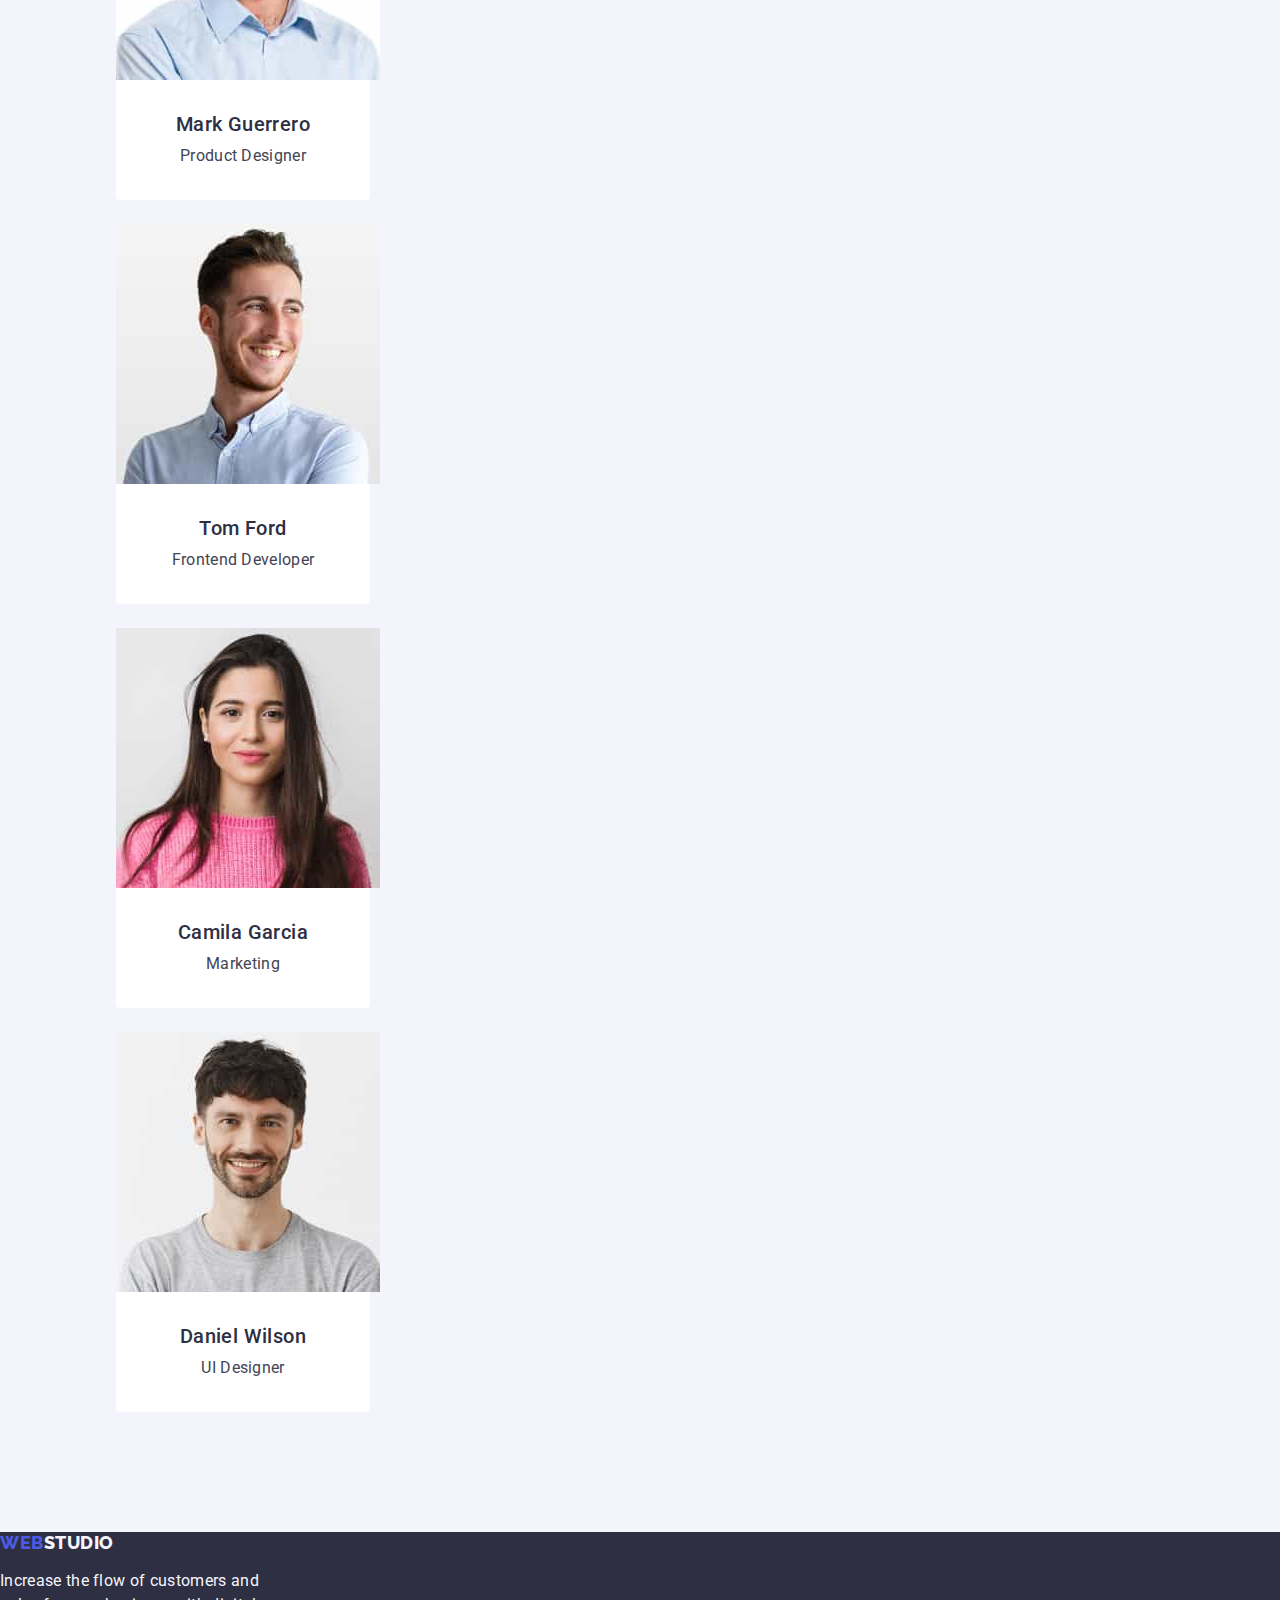
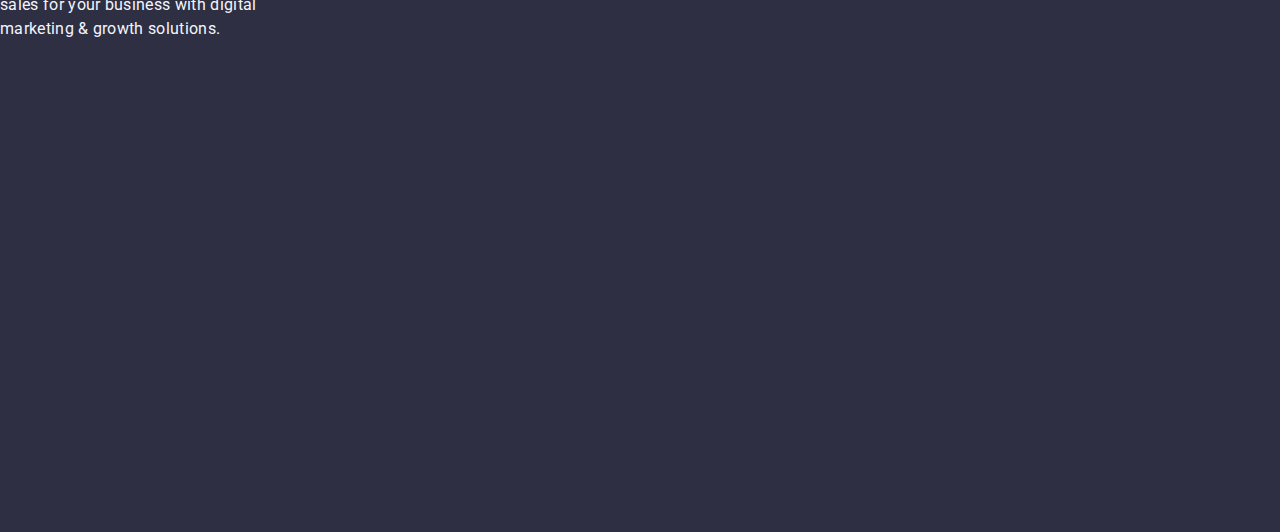
==== commit b0eebabd: "Var14" ====
--- a/index.html
+++ b/index.html
@@ -41,7 +41,7 @@
           </ul>
         </nav>
         <address class="address">
-          <ul class="list">
+          <ul class="index-address-list">
             <li>
               <a class="contacts link" href="mailto:info@devstudio.com"
                 >info@devstudio.com</a
--- a/css/styles.css
+++ b/css/styles.css
@@ -56,12 +56,16 @@
   height: 72px;
   align-items: center;
   justify-content: space-between;
-}
-
-.cta {
+  gap: 40px;
 }
 
 .menu-nav {
+  display: flex;
+  gap: 40px;
+}
+
+.index-address-list {
+  list-style: none;
   display: flex;
   gap: 40px;
 }
@@ -101,6 +105,8 @@
 .hero-button:hover,
 .hero-button:focus {
   background-color: #404bbf;
+  border: 1px solid transparent;
+  border-radius: 4px;
 }
 
 /*.logo-first-color*/
@@ -113,6 +119,8 @@
   font-family: "Raleway", sans-serif;
   text-transform: uppercase;
   margin-right: 76px;
+  display: inline-block;
+  margin-bottom: 16px;
 }
 
 .logo-second-colour-header {
@@ -186,14 +194,14 @@
 }
 
 .header {
-  border-bottom: var(--header-buttom-border);
+  border-bottom: 1px solid var(--header-buttom-border);
   border-bottom: 1px;
 }
 
 .container {
   width: 1158px;
   margin: 0 auto;
-  padding: 0 15px 0 15px 0 15px;
+  padding: 0 15px;
 }
 
 .nav-header {
@@ -226,18 +234,116 @@
   font-style: normal;
   line-height: 1.5;
   letter-spacing: 0.32px;
+}
+
+/* Classes for INDEX page*/
+.section-four-background {
+  background-color: var(--logo-buttons-sectionfour-index-background-color);
+  padding: 120px 0;
+}
+
+.section-four-pictures-background {
+  background-color: #ffffffff;
+  width: calc((100% - 72px) / 4);
+  border-radius: 0px 0px 4px 4px;
+}
+
+.section-four-pictures-padding {
+  padding: 32px 0;
+}
+
+.images-title-index {
+  font-weight: 500;
+  font-size: 20px;
+  line-height: 1.2;
+  letter-spacing: 0.4px;
+  color: var(--logo-titles-color);
+  font-style: normal;
+  background-color: #ffffffff;
+  margin-bottom: 8px;
+  text-align: center;
+}
+
+.images-text-index {
+  text-align: center;
+  font-size: 16px;
+  font-style: normal;
+  font-weight: 400;
+  line-height: 1.5;
+  letter-spacing: 0.32px;
+  color: var(--address-text-color);
+}
+
+.section-titles-index {
+  font-size: 36px;
+  line-height: 1.11;
+  text-align: center;
+  letter-spacing: 0.72px;
+  text-transform: capitalize;
+  color: var(--logo-titles-color);
+  margin-bottom: 72px;
+}
+
+/* Classes for PORTFOLIO Page */
+.portfolio-header {
+  display: flex;
+}
+
+.images-title-portfolio {
+  font-weight: 500;
+  font-size: 20px;
+  line-height: 1.2;
+  letter-spacing: 0.4px;
+  color: var(--logo-titles-color);
+  text-align: center;
+  font-style: normal;
+  margin-bottom: 8px;
+}
+
+.footer-text {
+  color: #f4f4fd;
+  font-size: 16px;
+  font-style: normal;
+  font-weight: 400;
+  line-height: 1.5;
+  letter-spacing: 0.32px;
+  max-width: 264px;
+}
+.portfolio-footer {
+  background-color: var(--logo-titles-color);
+  width: 1440px;
+  height: 600px;
+  padding: 100px 0;
+}
+
+.portfolio-section-main {
+  padding: 96px 0 120px 0;
+}
+
+.portfolio-buttons-list {
+  display: flex;
+  justify-content: center;
+  gap: 24px;
+  margin-bottom: 72px;
+  list-style: none;
+}
+
+.buttons-nav {
+  border-radius: 4px;
 }
 
 .buttons-nav:hover {
   background-color: #404bbf;
   border: none;
   color: #ffffffff;
+  border: 1px solid transparent;
 }
 
 .buttons-nav:focus {
   background-color: #404bbf;
   border: none;
   color: #ffffffff;
+  border: 1px solid transparent;
 }
 .pointer {
   cursor: pointer;
@@ -252,73 +358,23 @@
   letter-spacing: 0.64px;
   font-family: "Roboto", sans-serif;
   background-color: var(--logo-buttons-sectionfour-index-background-color);
-}
-
-/* Classes for INDEX page*/
-.section-four-background {
-  background-color: var(--logo-buttons-sectionfour-index-background-color);
-  padding: 120px 0;
-}
-
-.section-four-pictures-background {
-  background-color: #ffffffff;
-  width: calc((100% - 72px) / 4);
-  border-radius: 0px 0px 4px 4px;
-}
-
-.section-four-pictures-padding {
-  padding: 32px 0;
-}
-
-.images-title-index {
-  font-weight: 500;
-  font-size: 20px;
-  line-height: 1.2;
-  letter-spacing: 0.4px;
-  color: var(--logo-titles-color);
-  font-style: normal;
-  background-color: #ffffffff;
-  margin-bottom: 8px;
-  text-align: center;
-}
-
-.images-text-index {
-  text-align: center;
-  font-size: 16px;
-  font-style: normal;
-  font-weight: 400;
-  line-height: 1.5;
-  letter-spacing: 0.32px;
-  color: var(--address-text-color);
-}
-
-.section-titles-index {
-  font-size: 36px;
-  line-height: 1.11;
-  text-align: center;
-  letter-spacing: 0.72px;
-  text-transform: capitalize;
-  color: var(--logo-titles-color);
-  margin-bottom: 72px;
-}
-
-/* Classes for PORTFOLIO Page */
-
-.images-title-portfolio {
-  font-weight: 500;
-  font-size: 20px;
-  line-height: 1.2;
-  letter-spacing: 0.4px;
-  color: var(--logo-titles-color);
-  text-align: center;
-  font-style: normal;
-}
-
-.footer-text {
-  color: #f4f4fd;
-  font-size: 16px;
-  font-style: normal;
-  font-weight: 400;
-  line-height: 1.5;
-  letter-spacing: 0.32px;
-}
+  padding: 12px 24px;
+  border: 1px solid var(--header-buttom-border);
+}
+.portfolio-images-list {
+  display: flex;
+  flex-wrap: wrap;
+  column-gap: 24px;
+  row-gap: 48px;
+  list-style: none;
+}
+
+.portfolio-image {
+  width: calc((100% - 48px) / 3);
+}
+
+.portfolio-image-container {
+  padding: 32px 16px;
+  border: 1px solid #e7e9fc;
+  border-top: none;
+}
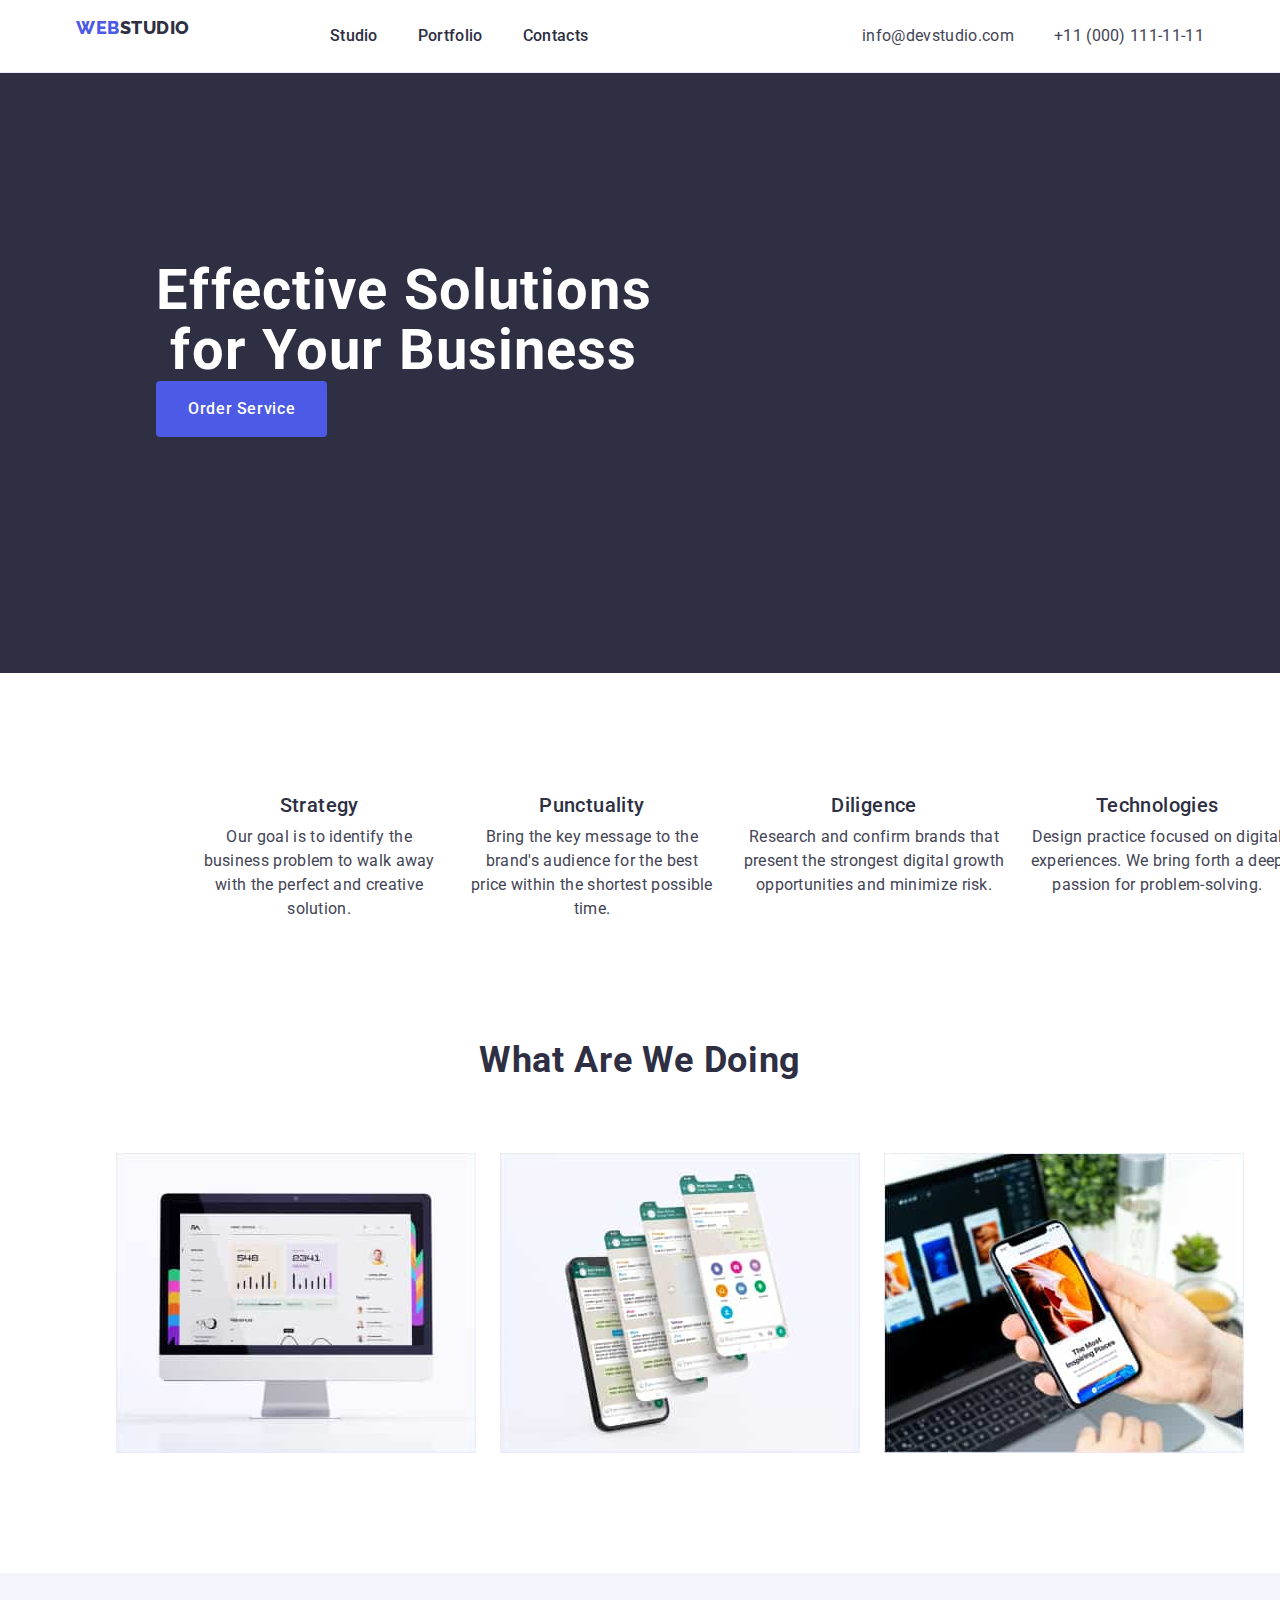
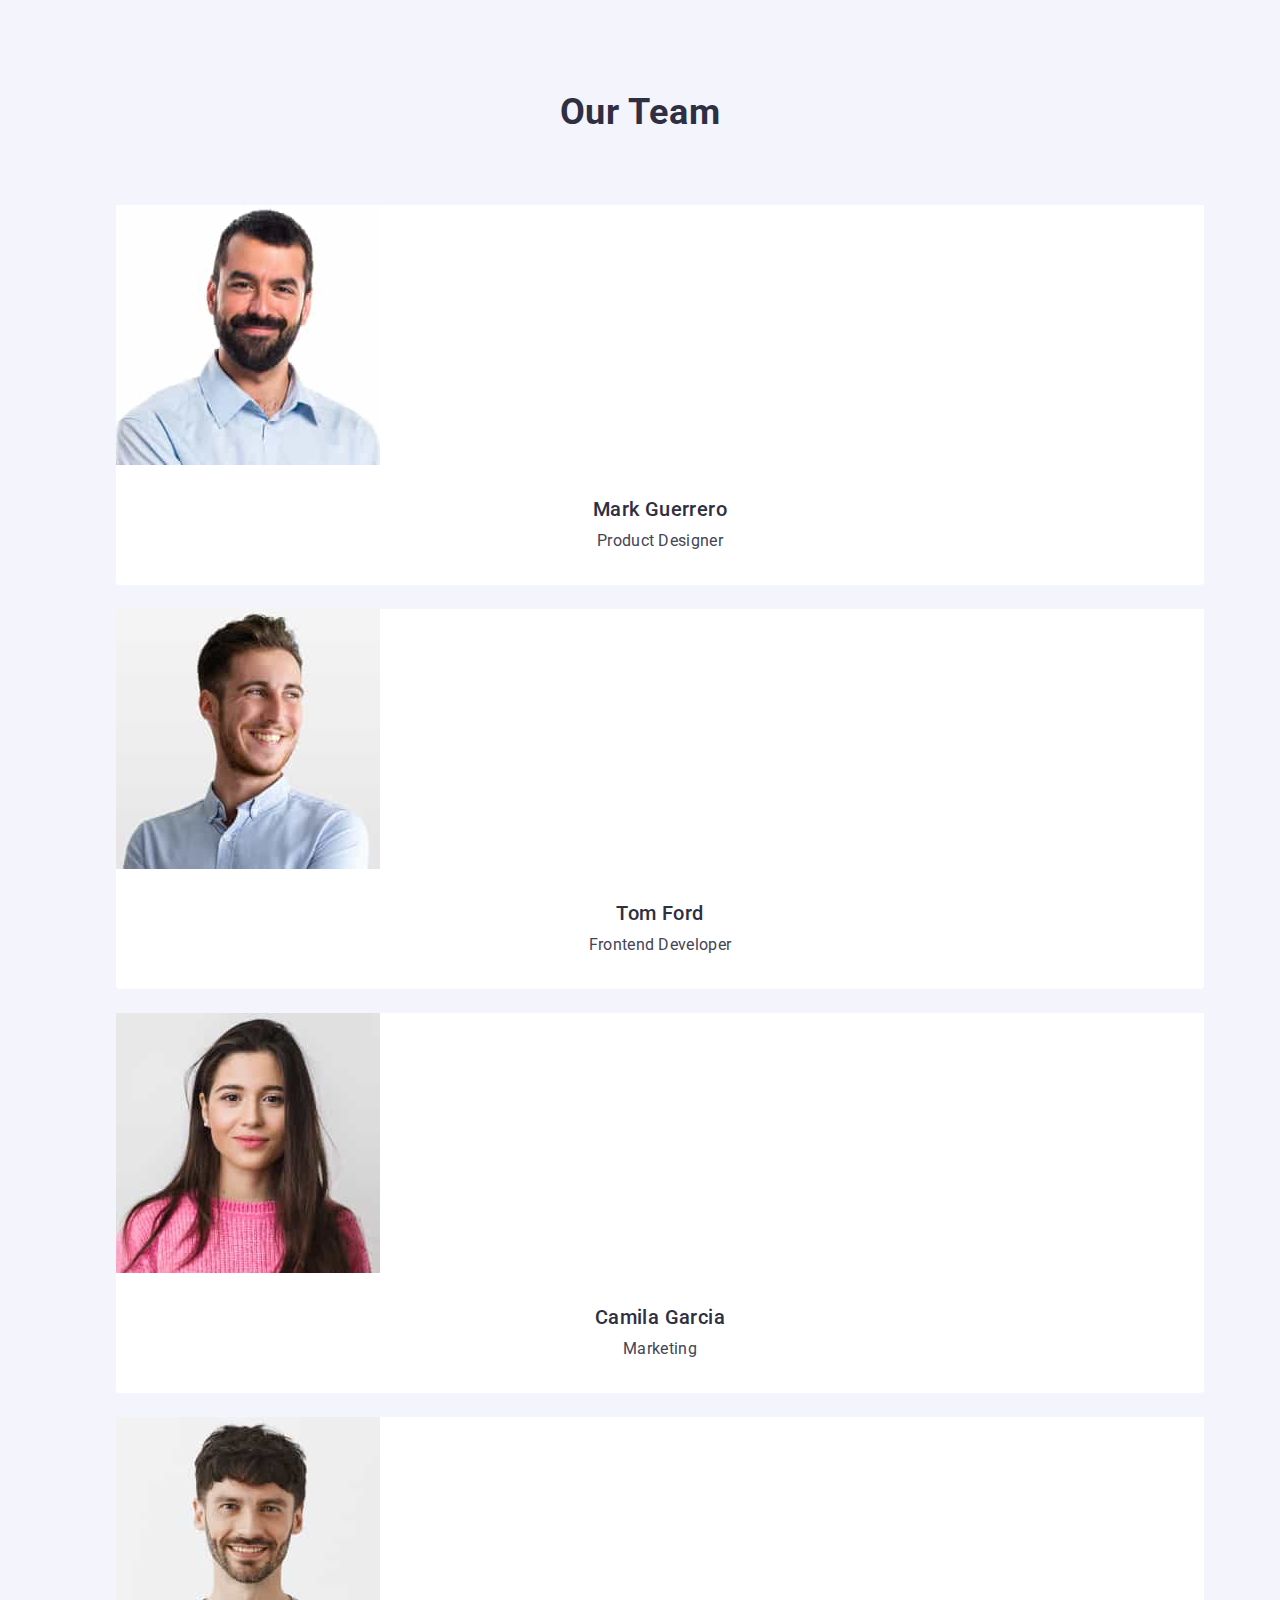
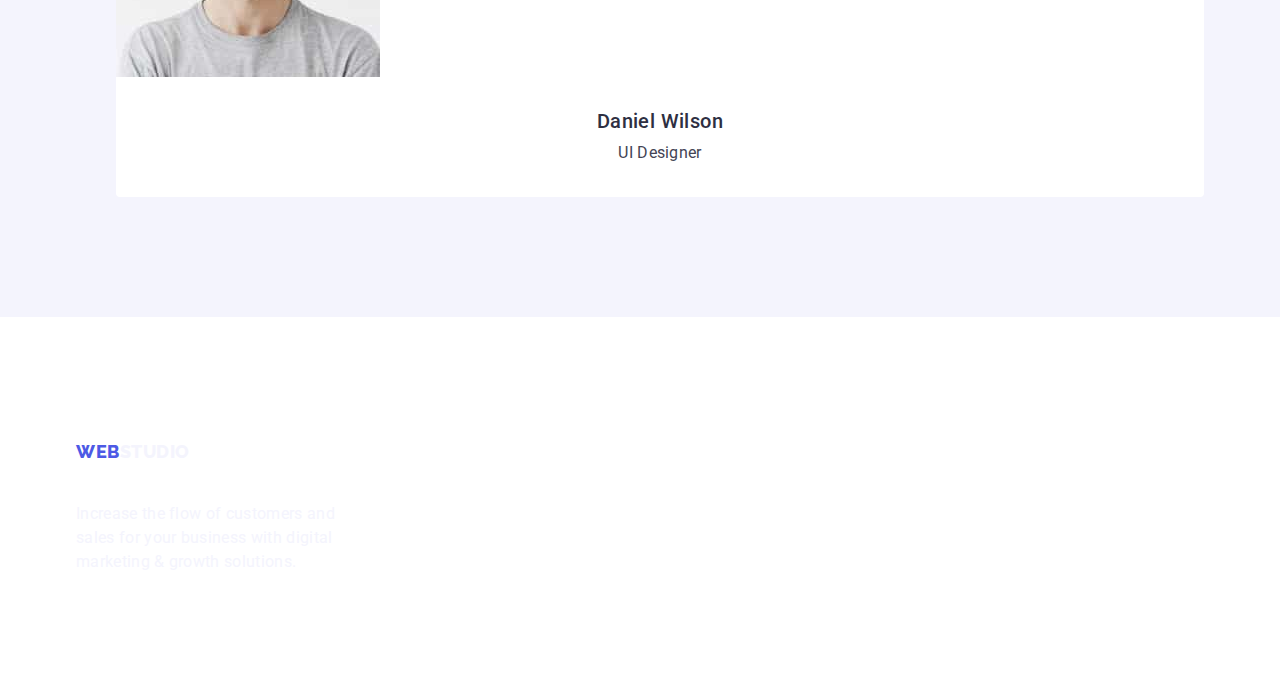
==== commit 36ea1759: "Var15" ====
--- a/index.html
+++ b/index.html
@@ -107,7 +107,7 @@
       </section>
 
       <!--Section 3. What are we doing -->
-      <section>
+      <section class="section-three">
         <div class="container">
           <h2 class="section-titles-index">What are we doing</h2>
           <ul class="list section-three-pictures">
@@ -193,14 +193,16 @@
       </section>
     </main>
     <!--Footer-->
-    <footer class="hero-section">
-      <a class="logo-first-colour link" href="./index.html"
-        >Web<span class="logo-second-colour-footer">Studio</span></a
-      >
-      <p class="footer-text">
-        Increase the flow of customers and sales for your business with digital
-        marketing & growth solutions.
-      </p>
+    <footer class="index-footer">
+      <div class="container">
+        <a class="logo-first-colour link" href="./index.html"
+          >Web<span class="logo-second-colour-footer">Studio</span></a
+        >
+        <p class="footer-text">
+          Increase the flow of customers and sales for your business with
+          digital marketing & growth solutions.
+        </p>
+      </div>
     </footer>
   </body>
 </html>
--- a/css/styles.css
+++ b/css/styles.css
@@ -31,6 +31,7 @@
 .list {
   list-style: none;
   display: flex;
+  gap: 24px;
 }
 
 .link {
@@ -73,6 +74,7 @@
   background-color: var(--logo-titles-color);
   width: 1440px;
   height: 600px;
+  padding: 188px 0;
 }
 
 .hero-title {
@@ -121,6 +123,8 @@
   margin-right: 76px;
   display: inline-block;
   margin-bottom: 16px;
+  padding: 24px 0;
+  gap: 40px;
 }
 
 .logo-second-colour-header {
@@ -151,12 +155,12 @@
   align-items: center;
   width: 1440px;
   height: 3200;
-  padding: 12opx 0 120px;
-  gap: 24px;
+  gap: 24px;
+  padding: 120px 0;
 }
 
 .section-two-list {
-  width: calc((100%-24px * 3) / 4);
+  width: calc((100%- (24px * 3)) / 4);
   gap: 24px;
 }
 
@@ -194,8 +198,7 @@
 }
 
 .header {
-  border-bottom: 1px solid var(--header-buttom-border);
-  border-bottom: 1px;
+  border-bottom: 1px solid #e7e9fc;
 }
 
 .container {
@@ -244,7 +247,7 @@
 
 .section-four-pictures-background {
   background-color: #ffffffff;
-  width: calc((100% - 72px) / 4);
+  width: calc((100%-72px) / 4);
   border-radius: 0px 0px 4px 4px;
 }
 
@@ -308,6 +311,10 @@
   line-height: 1.5;
   letter-spacing: 0.32px;
   max-width: 264px;
+}
+.index-footer {
+  padding: 100px 0;
+  display: flex;
 }
 .portfolio-footer {
   background-color: var(--logo-titles-color);
@@ -378,3 +385,8 @@
   border: 1px solid #e7e9fc;
   border-top: none;
 }
+
+.header-list{
+  display: flex
+  gap: 40px;
+}